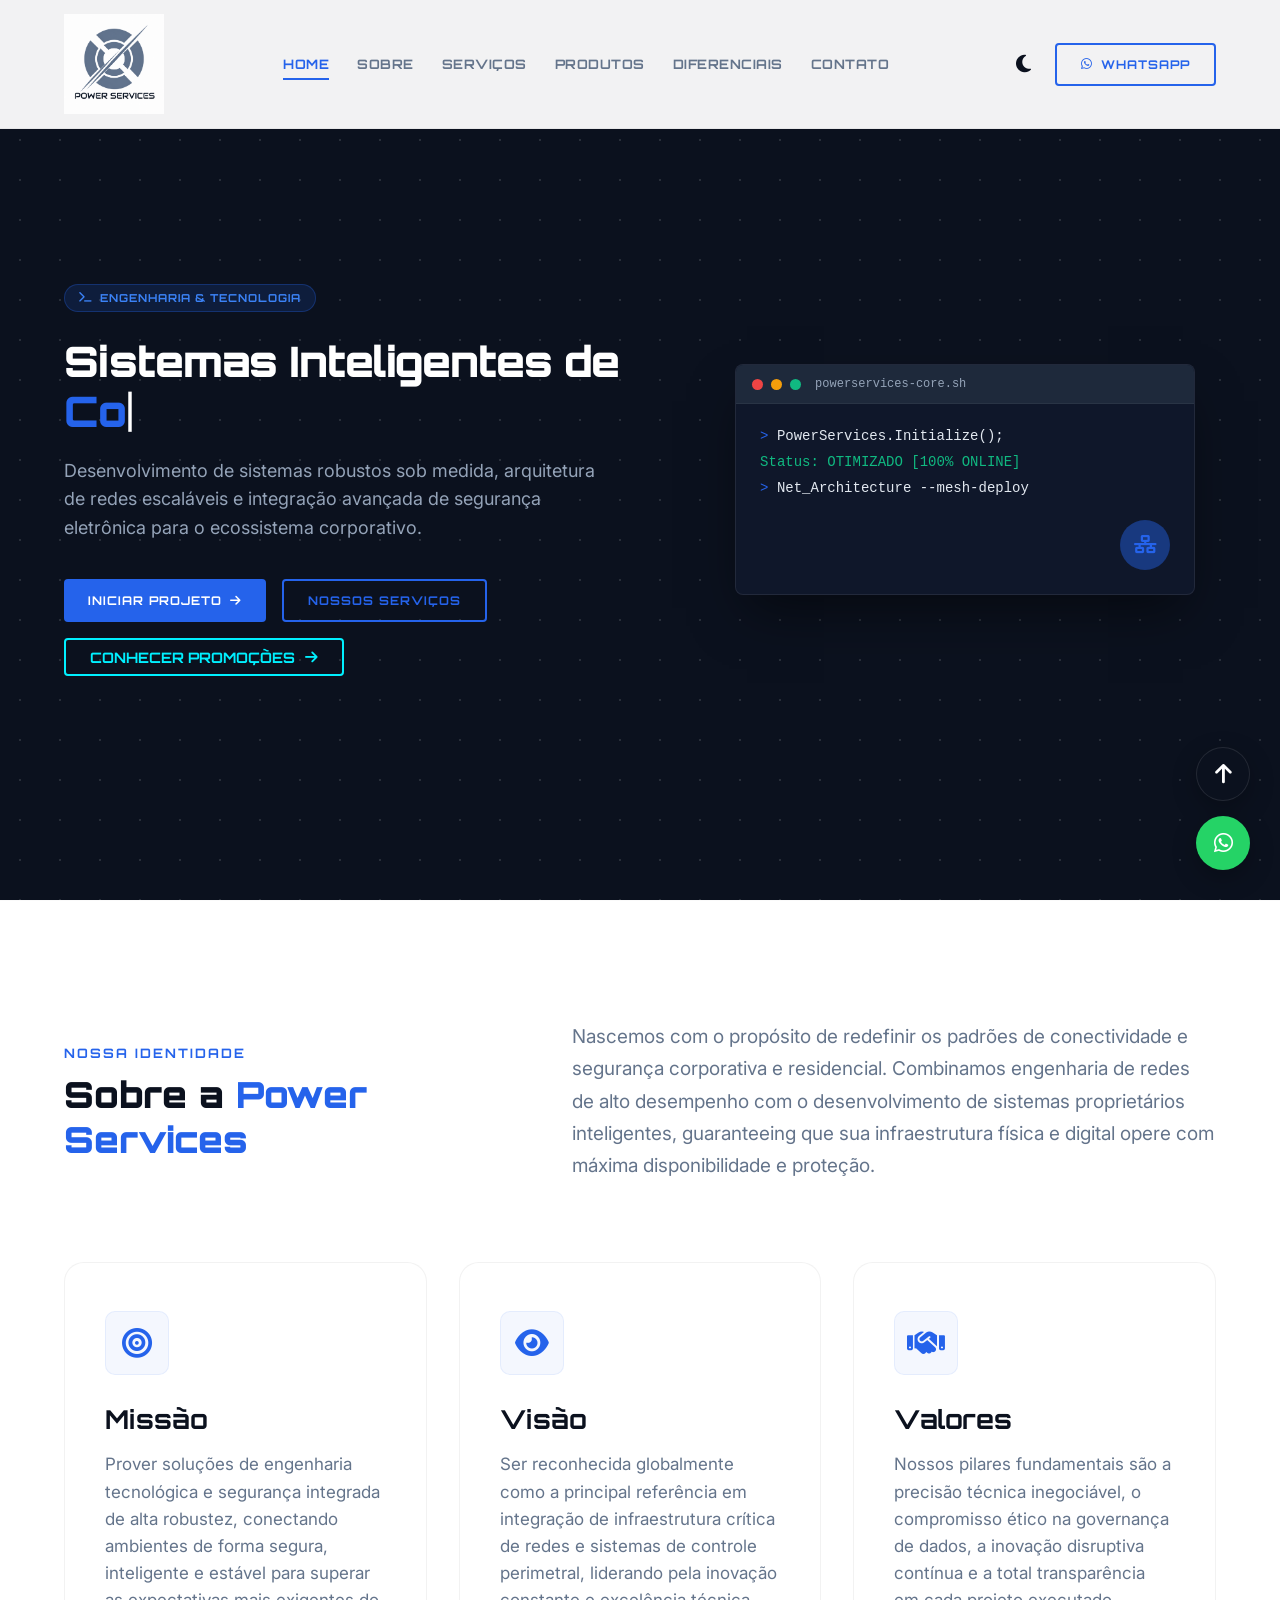
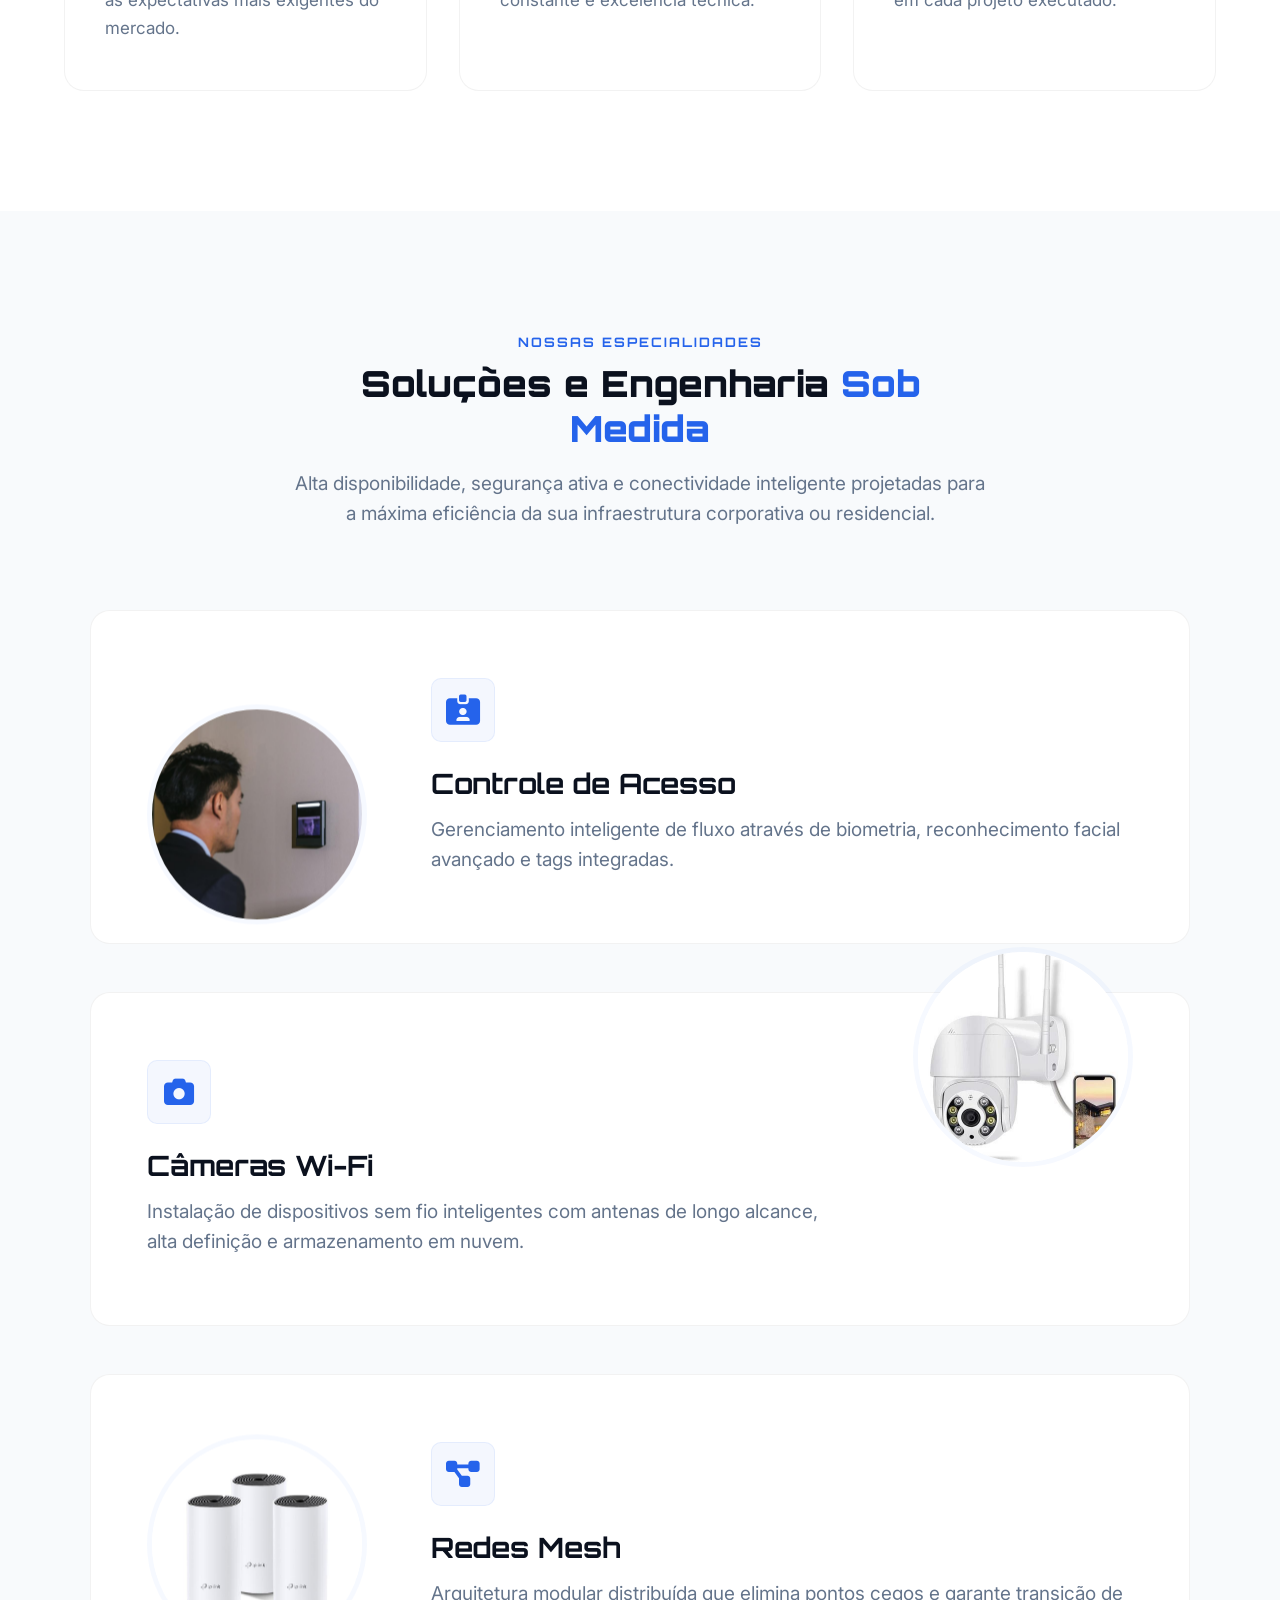
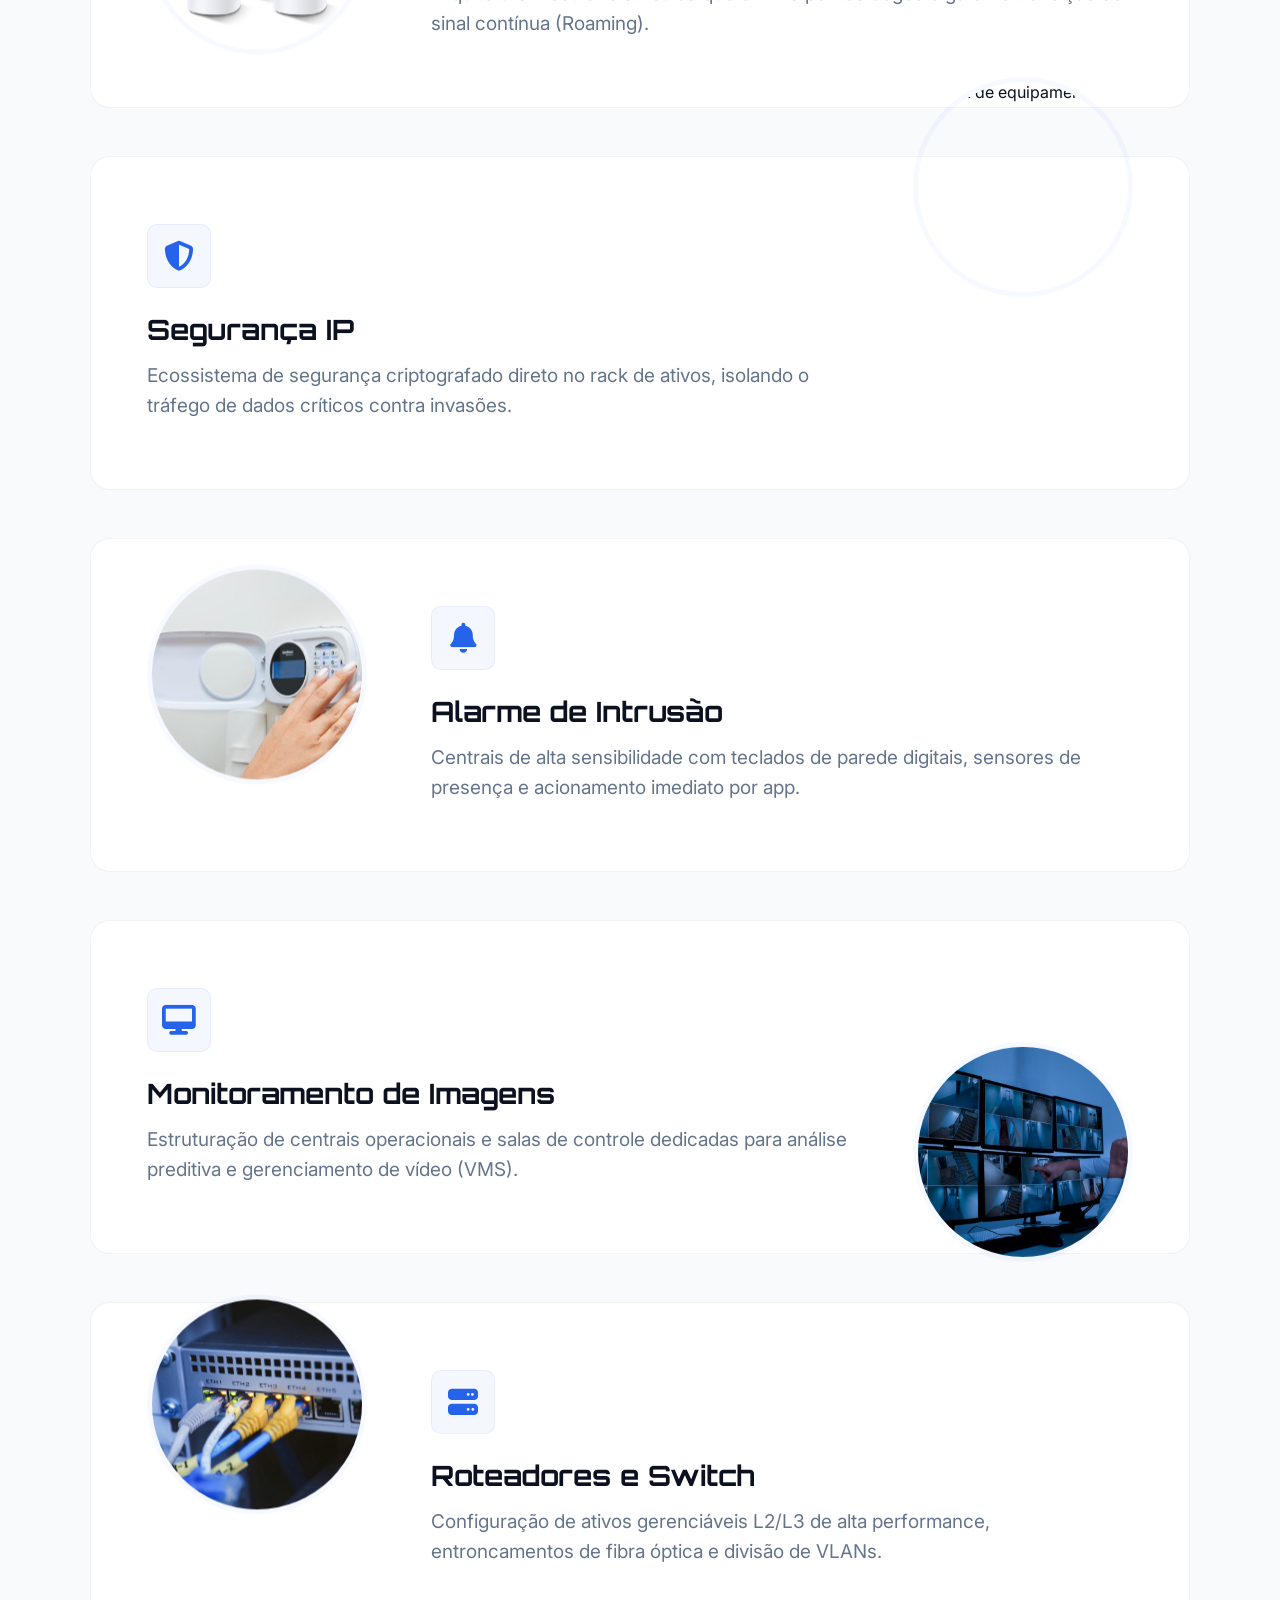
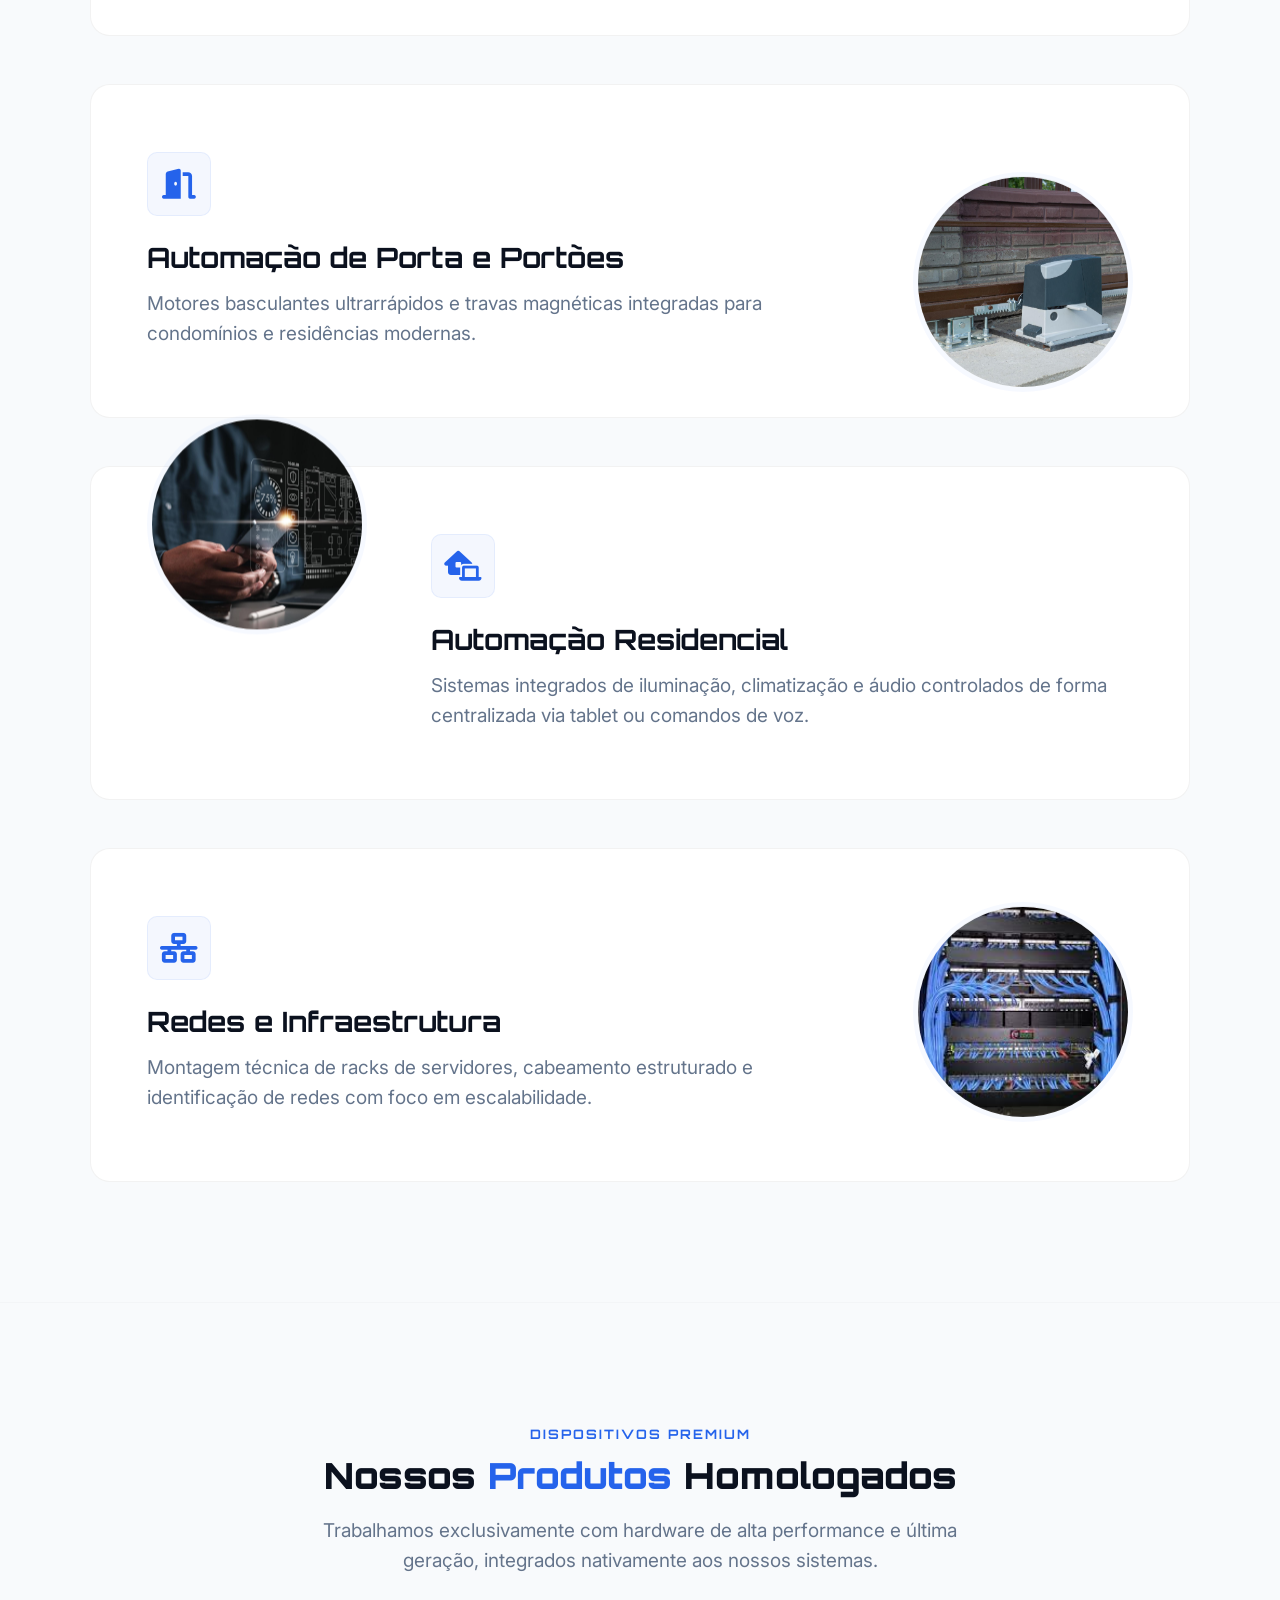
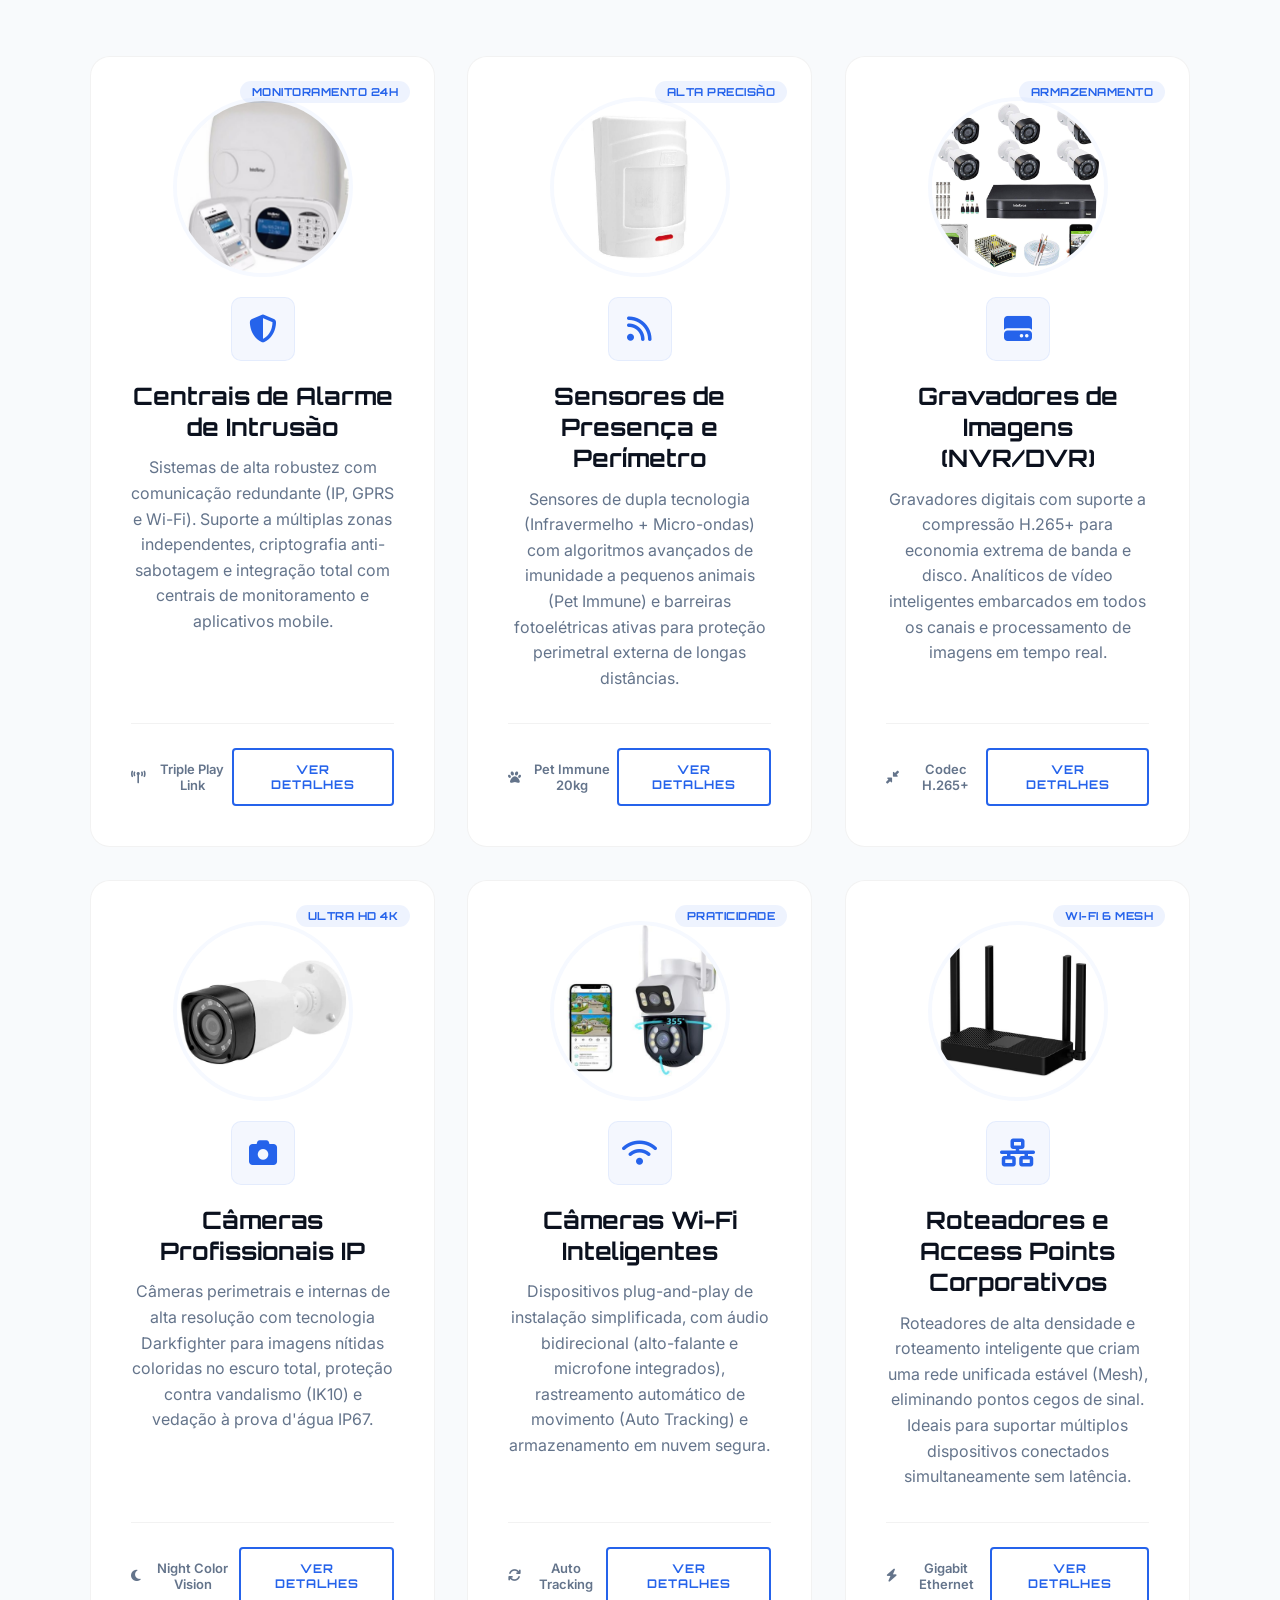
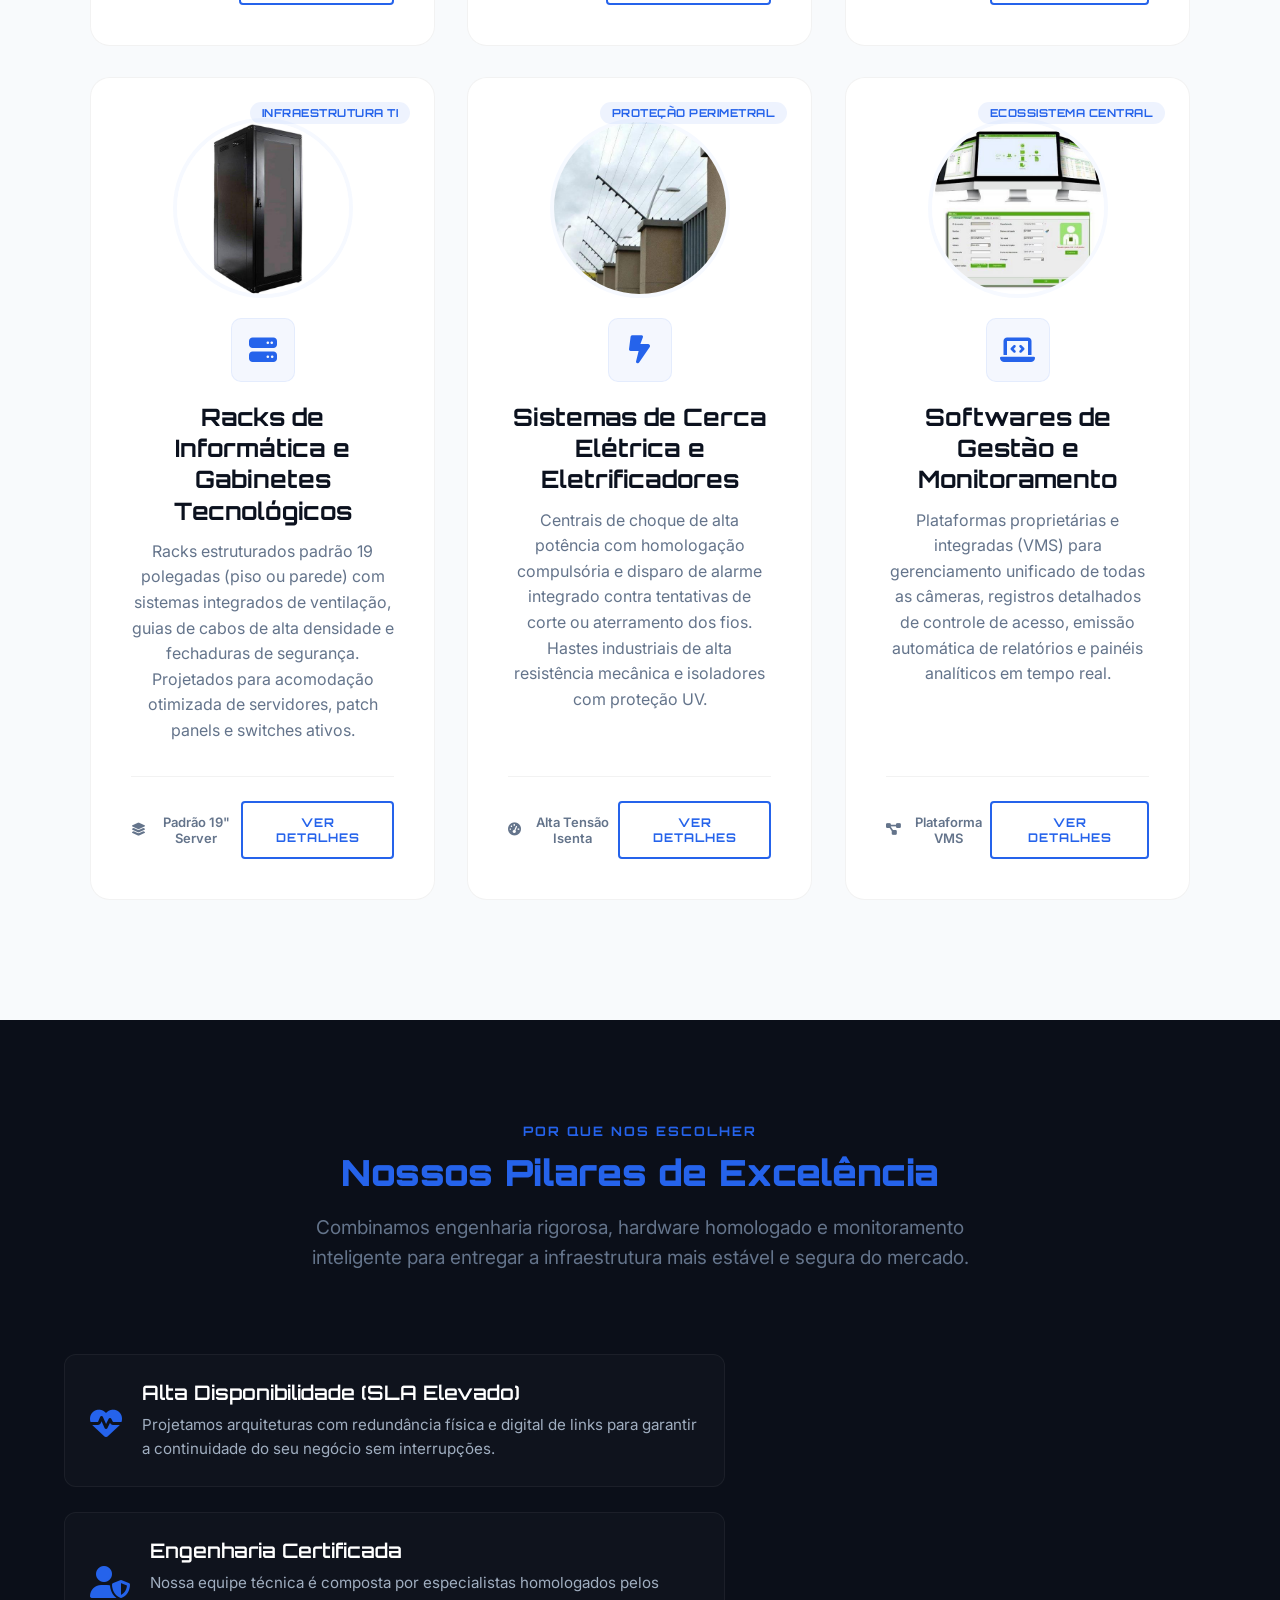
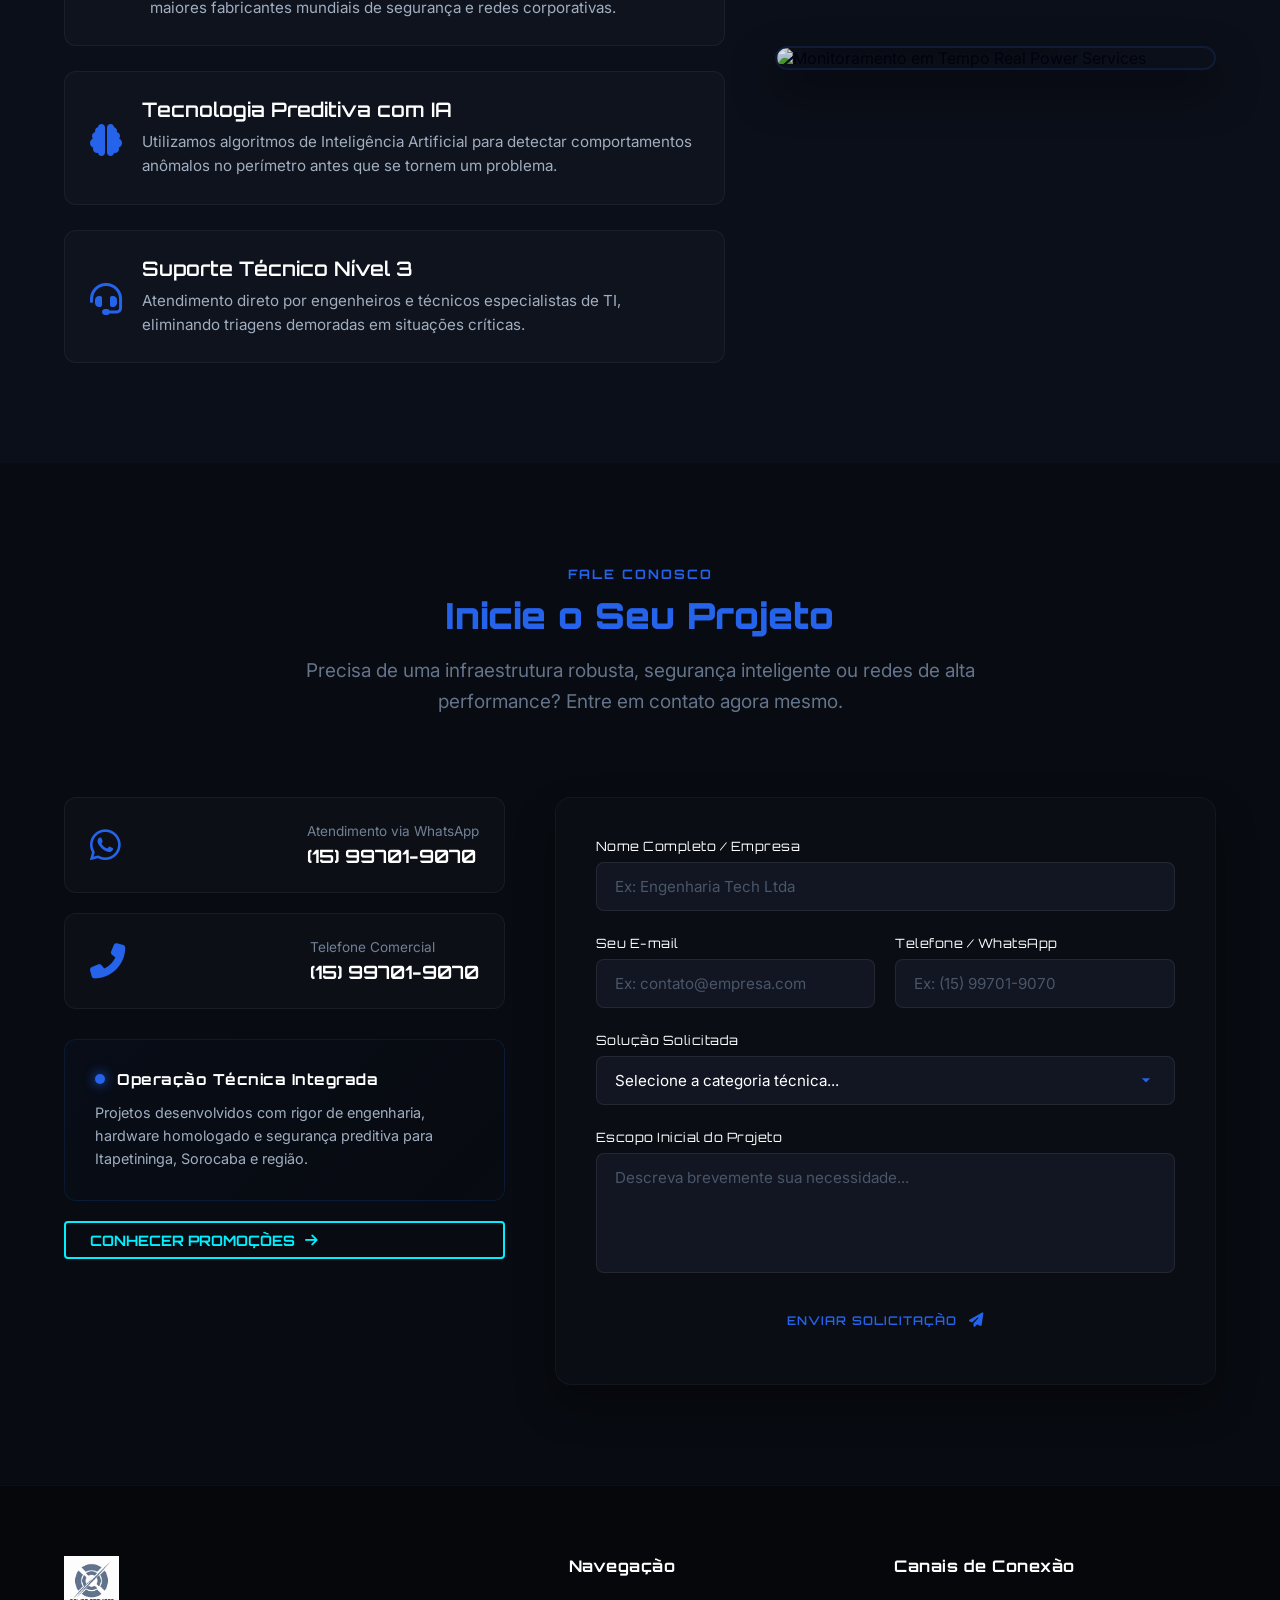
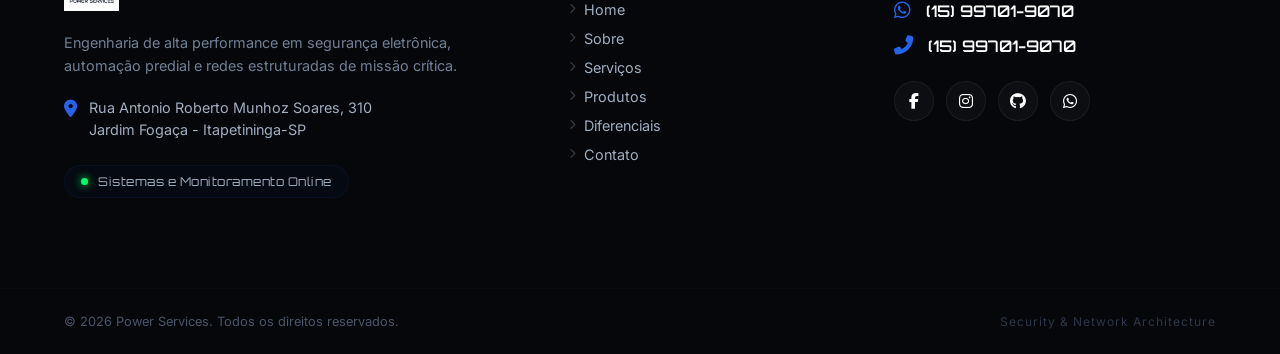
==== index.html @ 28d4cde3 "Atualização o index" ====
<!DOCTYPE html>
<html lang="pt-br">
<head>
  <meta charset="UTF-8">
  <meta http-equiv="X-UA-Compatible" content="IE=edge">
  <meta name="viewport" content="width=device-width, initial-scale=1.0">
  
   <title>Power Services</title>
   <meta name="description" content="Power Services - Especialista em Segurança Eletrônica, CFTV, Alarmes, Controle de Acesso, Redes Corporativas, Infraestrutura de TI e Automação Residencial e Empresarial.">
   <meta name="keywords" content="Segurança Eletrônica, CFTV, Alarmes, Controle de Acesso, Redes, Cabeamento Estruturado, Fibra Óptica, Automação de Portões, Automação Residencial, Infraestrutura de TI, Itapetininga, Sorocaba">
   <meta name="robots" content="index, follow">
   <link rel="canonical" href="https://seu-usuario.github.io/power-services/">

   <link rel="icon" type="image/png" href="img/PowerServices.png">

   <meta property="og:type" content="website">
   <meta property="og:url" content="https://seu-usuario.github.io/power-services/">
   <meta property="og:title" content="Power Services | Soluções Inteligentes em Segurança, Redes e Automação">
   <meta property="og:description" content="Protegemos pessoas, empresas e patrimônios através de tecnologia avançada, monitoramento inteligente e infraestrutura de alta performance.">
   <meta property="og:image" content="https://images.unsplash.com/photo-1557597774-9d273605dfa9?q=80&w=1200&auto=format&fit=crop">

   <link rel="preconnect" href="https://fonts.googleapis.com">
   <link rel="preconnect" href="https://fonts.gstatic.com" crossorigin>
   <link href="https://fonts.googleapis.com/css2?family=Inter:wght@300;400;500;600;700&family=Orbitron:wght@500;700;900&display=swap" rel="stylesheet">
   
   <link rel="stylesheet" href="https://cdnjs.cloudflare.com/ajax/libs/font-awesome/6.4.0/css/all.min.css">

   <link rel="stylesheet" href="css/style.css">

   <script type="application/ld+json">
   {
     "@context": "https://schema.org",
     "@type": "LocalBusiness",
     "name": "Power Services",
     "image": "https://images.unsplash.com/photo-1557597774-9d273605dfa9",
     "description": "Especialista em Segurança Eletrônica, Redes Corporativas e Automação Inteligente.",
     "address": {
       "@type": "PostalAddress",
       "addressLocality": "Itapetininga",
       "addressRegion": "SP",
       "addressCountry": "BR"
     },
     "url": "https://seu-usuario.github.io/power-services/",
     "telephone": "+5515997019070",
     "priceRange": "$$"
   }
   </script>
</head>
<body>

    <header class="navbar">
        <div class="container nav-container">
            
            <a href="#home" class="logo-wrapper" aria-label="Power Services Home">
                <img src="img/PowerServices.png" alt="Power Services Logo" class="logo-img">
            </a>
            
            <nav class="nav-menu" id="navMenu">
                <a href="#home" class="nav-link active">Home</a>
                <a href="#sobre" class="nav-link">Sobre</a>
                <a href="#servicos" class="nav-link">Serviços</a>
                <a href="#produtos" class="nav-link">Produtos</a>
                <a href="#diferenciais" class="nav-link">Diferenciais</a>
                <a href="#contato" class="nav-link">Contato</a>
    
                <a href="https://wa.me/5515997019070" target="_blank" rel="noopener" class="btn btn-brand btn-nav-mobile">
                    <i class="fab fa-whatsapp"></i> Falar com Especialista
                </a>
            </nav>
            
            <div class="nav-actions">
              <button id="themeToggle" class="btn-theme-toggle" aria-label="Alternar tema">
                  <i class="fas fa-moon"></i>
              </button>
          
              <a href="https://wa.me/5515997019070" target="_blank" rel="noopener" class="btn btn-brand btn-nav">
                  <i class="fab fa-whatsapp"></i> WhatsApp
              </a>
              
              <button class="menu-toggle" id="menuToggle" aria-label="Abrir menu" aria-expanded="false">
                  <div class="hamburger-bar"></div>
                  <div class="hamburger-bar"></div>
                  <div class="hamburger-bar"></div>
              </button>
          </div>
        </div>
    </header>

    <main id="home" class="hero-section">
      <div class="space-stars"></div>
      <div class="space-stars-delayed"></div>
      
      <div class="container hero-container">
          <div class="hero-content">
              <div class="hero-badge">
                  <i class="fas fa-terminal"></i> Engenharia & Tecnologia
              </div>
              <h1 class="hero-title">
                  Sistemas Inteligentes de <br>
                  <span id="typewriter-text" class="text-blue-tech"></span><span class="cursor">|</span>
              </h1>
              <p class="hero-description">
                  Desenvolvimento de sistemas robustos sob medida, arquitetura de redes escaláveis e integração avançada de segurança eletrônica para o ecossistema corporativo.
              </p>
              <div class="hero-actions">
                  <a href="#contato" class="btn btn-primary-tech">
                      Iniciar Projeto <i class="fas fa-arrow-right icon-arrow"></i>
                  </a>
                  <a href="#servicos" class="btn btn-brand">
                      Nossos Serviços
                  </a>

                    <a href="landpage.html" target="_blank"class="btn-promo-hero">Conhecer Promoções <i class="fas fa-arrow-right"></i>
                    </a>





              </div>
          </div>
          
          <div class="hero-visual">
              <div class="tech-card-showcase">
                  <div class="terminal-header">
                      <span class="dot red"></span>
                      <span class="dot yellow"></span>
                      <span class="dot green"></span>
                      <span class="terminal-title">powerservices-core.sh</span>
                  </div>
                  <div class="terminal-body">
                      <p class="code-line"><span class="code-accent">></span> PowerServices.Initialize();</p>
                      <p class="code-line text-success">Status: OTIMIZADO [100% ONLINE]</p>
                      <p class="code-line"><span class="code-accent">></span> Net_Architecture --mesh-deploy</p>
                      <div class="pulse-radar">
                          <div class="radar-circle"></div>
                          <div class="radar-circle delayed"></div>
                          <i class="fas fa-network-wired radar-icon"></i>
                      </div>
                  </div>
              </div>
          </div>
      </div>
    </main>

    <section id="sobre" class="about-section">
        <div class="container">
            
            <div class="about-intro-grid">
                <div class="about-title-block">
                    <span class="section-subtitle">Nossa Identidade</span>
                    <h2 class="section-title">Sobre a <span class="text-blue-tech">Power Services</span></h2>
                </div>
                <div class="about-text-block">
                    <p class="about-paragraph">
                        Nascemos com o propósito de redefinir os padrões de conectividade e segurança corporativa e residencial. Combinamos engenharia de redes de alto desempenho com o desenvolvimento de sistemas proprietários inteligentes, guaranteeing que sua infraestrutura física e digital opere com máxima disponibilidade e proteção.
                    </p>
                </div>
            </div>

            <div class="mvv-grid">
                <div class="mvv-card service-card-tech">
                    <div class="mvv-icon-box">
                        <i class="fas fa-bullseye"></i>
                    </div>
                    <h3 class="mvv-title">Missão</h3>
                    <p class="mvv-text">
                        Prover soluções de engenharia tecnológica e segurança integrada de alta robustez, conectando ambientes de forma segura, inteligente e estável para superar as expectativas mais exigentes do mercado.
                    </p>
                </div>

                <div class="mvv-card service-card-tech">
                    <div class="mvv-icon-box">
                        <i class="fas fa-eye"></i>
                    </div>
                    <h3 class="mvv-title">Visão</h3>
                    <p class="mvv-text">
                        Ser reconhecida globalmente como a principal referência em integração de infraestrutura crítica de redes e sistemas de controle perimetral, liderando pela inovação constante e excelência técnica.
                    </p>
                </div>

                <div class="mvv-card service-card-tech">
                    <div class="mvv-icon-box">
                        <i class="fas fa-handshake"></i>
                    </div>
                    <h3 class="mvv-title">Valores</h3>
                    <p class="mvv-text">
                        Nossos pilares fundamentais são a precisão técnica inegociável, o compromisso ético na governança de dados, a inovação disruptiva contínua e a total transparência em cada projeto executado.
                    </p>
                </div>
            </div>

        </div>
    </section>

    <section id="servicos" class="services-section">
      <div class="container">
          
          <div class="section-header-center">
              <span class="section-subtitle">Nossas Especialidades</span>
              <h2 class="section-title">Soluções e Engenharia <span class="text-blue-tech">Sob Medida</span></h2>
              <p class="section-description-center">
                  Alta disponibilidade, segurança ativa e conectividade inteligente projetadas para a máxima eficiência da sua infraestrutura corporativa ou residencial.
              </p>
          </div>

          <div class="services-grid-tech">
              
              <div class="service-card-tech">
                  <img src="img/Controle de Acesso.jpg" alt="Controle de Acesso com Leitor Facial" class="service-img-tech">
                  <div class="service-card-content-tech">
                      <div class="service-icon-box-tech">
                          <i class="fas fa-id-card-alt"></i>
                      </div>
                      <h3 class="service-card-title-tech">Controle de Acesso</h3>
                      <p class="service-card-text-tech">Gerenciamento inteligente de fluxo através de biometria, reconhecimento facial avançado e tags integradas.</p>
                  </div>
              </div>

              <div class="service-card-tech">
                  <img src="img/Câmeras Wi-Fi.jpg" alt="Câmeras Wi-Fi com antena" class="service-img-tech">
                  <div class="service-card-content-tech">
                      <div class="service-icon-box-tech">
                          <i class="fas fa-camera"></i>
                      </div>
                      <h3 class="service-card-title-tech">Câmeras Wi-Fi</h3>
                      <p class="service-card-text-tech">Instalação de dispositivos sem fio inteligentes com antenas de longo alcance, alta definição e armazenamento em nuvem.</p>
                  </div>
              </div>

              <div class="service-card-tech">
                  <img src="img/Redes Mesh.jpg" alt="Roteador Mesh" class="service-img-tech">
                  <div class="service-card-content-tech">
                      <div class="service-icon-box-tech">
                          <i class="fas fa-project-diagram"></i>
                      </div>
                      <h3 class="service-card-title-tech">Redes Mesh</h3>
                      <p class="service-card-text-tech">Arquitetura modular distribuída que elimina pontos cegos e garante transição de sinal contínua (Roaming).</p>
                  </div>
              </div>

              <div class="service-card-tech">
                  <img src="img/Segurança Ip.jpg" alt="Rack de equipamentos IP" class="service-img-tech">
                  <div class="service-card-content-tech">
                      <div class="service-icon-box-tech">
                          <i class="fas fa-shield-halved"></i>
                      </div>
                      <h3 class="service-card-title-tech">Segurança IP</h3>
                      <p class="service-card-text-tech">Ecossistema de segurança criptografado direto no rack de ativos, isolando o tráfego de dados críticos contra invasões.</p>
                  </div>
              </div>

              <div class="service-card-tech">
                  <img src="img/Alarme de Intrusão (Painel e Teclado).jpg" alt="Painel de Alarme e Teclado na Parede" class="service-img-tech">
                  <div class="service-card-content-tech">
                      <div class="service-icon-box-tech">
                          <i class="fas fa-bell"></i>
                      </div>
                      <h3 class="service-card-title-tech">Alarme de Intrusão</h3>
                      <p class="service-card-text-tech">Centrais de alta sensibilidade com teclados de parede digitais, sensores de presença e acionamento imediato por app.</p>
                  </div>
              </div>

              <div class="service-card-tech">
                  <img src="img/Monitoramento de Imagens.jpg" alt="Sala de Controle e Telas de CCTV" class="service-img-tech">
                  <div class="service-card-content-tech">
                      <div class="service-icon-box-tech">
                          <i class="fas fa-desktop"></i>
                      </div>
                      <h3 class="service-card-title-tech">Monitoramento de Imagens</h3>
                      <p class="service-card-text-tech">Estruturação de centrais operacionais e salas de controle dedicadas para análise preditiva e gerenciamento de vídeo (VMS).</p>
                  </div>
              </div>

              <div class="service-card-tech">
                  <img src="img/Roteadores e Switches.jpg" alt="Switches Profissionais e Fibra" class="service-img-tech">
                  <div class="service-card-content-tech">
                      <div class="service-icon-box-tech">
                          <i class="fas fa-server"></i>
                      </div>
                      <h3 class="service-card-title-tech">Roteadores e Switch</h3>
                      <p class="service-card-text-tech">Configuração de ativos gerenciáveis L2/L3 de alta performance, entroncamentos de fibra óptica e divisão de VLANs.</p>
                  </div>
              </div>

              <div class="service-card-tech">
                  <img src="img/Automação de Portas.jpg" alt="Motor e portão basculante" class="service-img-tech">
                  <div class="service-card-content-tech">
                      <div class="service-icon-box-tech">
                          <i class="fas fa-door-open"></i>
                      </div>
                      <h3 class="service-card-title-tech">Automação de Porta e Portões</h3>
                      <p class="service-card-text-tech">Motores basculantes ultrarrápidos e travas magnéticas integradas para condomínios e residências modernas.</p>
                  </div>
              </div>

              <div class="service-card-tech">
                  <img src="img/Automação Residencial.jpg" alt="Tablet Controlando a Casa Inteligente" class="service-img-tech">
                  <div class="service-card-content-tech">
                      <div class="service-icon-box-tech">
                          <i class="fas fa-house-laptop"></i>
                      </div>
                      <h3 class="service-card-title-tech">Automação Residencial</h3>
                      <p class="service-card-text-tech">Sistemas integrados de iluminação, climatização e áudio controlados de forma centralizada via tablet ou comandos de voz.</p>
                  </div>
              </div>

              <div class="service-card-tech">
                  <img src="img/images (3).jpg" alt="Rack de Servidores e Cabeamento" class="service-img-tech">
                  <div class="service-card-content-tech">
                      <div class="service-icon-box-tech">
                          <i class="fas fa-network-wired"></i>
                      </div>
                      <h3 class="service-card-title-tech">Redes e Infraestrutura</h3>
                      <p class="service-card-text-tech">Montagem técnica de racks de servidores, cabeamento estruturado e identificação de redes com foco em escalabilidade.</p>
                  </div>
              </div>

          </div>
      </div>
    </section>

    <section id="produtos" class="products-section">
      <div class="container">
          
          <div class="section-header-center">
              <span class="section-subtitle">Dispositivos Premium</span>
              <h2 class="section-title">Nossos <span class="text-blue-tech">Produtos</span> Homologados</h2>
              <p class="section-description-center">
                  Trabalhamos exclusivamente com hardware de alta performance e última geração, integrados nativamente aos nossos sistemas.
              </p>
          </div>

          <div class="products-grid">
                
                <div class="product-card split-left">
                    <div class="product-badge">Monitoramento 24h</div>
                    <img src="img/alarme.jpg" alt="Centrais de Alarme" class="product-img-round">
                    <div class="product-icon-wrapper">
                        <i class="fas fa-shield-alt"></i>
                    </div>
                    <h3 class="product-title">Centrais de Alarme de Intrusão</h3>
                    <p class="product-description">
                        Sistemas de alta robustez com comunicação redundante (IP, GPRS e Wi-Fi). Suporte a múltiplas zonas independentes, criptografia anti-sabotagem e integração total com centrais de monitoramento e aplicativos mobile.
                    </p>
                    <div class="product-footer">
                        <span class="product-tech-specs"><i class="fas fa-broadcast-tower"></i> Triple Play Link</span>
                        <a href="#contato" class="btn btn-brand">Ver Detalhes</a>
                    </div>
                </div>

                <div class="product-card split-right">
                    <div class="product-badge">Alta Precisão</div>
                    <img src="img/sensor.jpg" alt="Sensores" class="product-img-round">
                    <div class="product-icon-wrapper">
                        <i class="fas fa-rss"></i>
                    </div>
                    <h3 class="product-title">Sensores de Presença e Perímetro</h3>
                    <p class="product-description">
                        Sensores de dupla tecnologia (Infravermelho + Micro-ondas) com algoritmos avançados de imunidade a pequenos animais (Pet Immune) e barreiras fotoelétricas ativas para proteção perimetral externa de longas distâncias.
                    </p>
                    <div class="product-footer">
                        <span class="product-tech-specs"><i class="fas fa-paw"></i> Pet Immune 20kg</span>
                        <a href="#contato" class="btn btn-brand">Ver Detalhes</a>
                    </div>
                </div>

                <div class="product-card split-left">
                    <div class="product-badge">Armazenamento</div>
                    <img src="img/gravador.jpg" alt="Gravadores de imagens" class="product-img-round">
                    <div class="product-icon-wrapper">
                        <i class="fas fa-hdd"></i>
                    </div>
                    <h3 class="product-title">Gravadores de Imagens (NVR/DVR)</h3>
                    <p class="product-description">
                        Gravadores digitais com suporte a compressão H.265+ para economia extrema de banda e disco. Analíticos de vídeo inteligentes embarcados em todos os canais e processamento de imagens em tempo real.
                    </p>
                    <div class="product-footer">
                        <span class="product-tech-specs"><i class="fas fa-compress-alt"></i> Codec H.265+</span>
                        <a href="#contato" class="btn btn-brand">Ver Detalhes</a>
                    </div>
                </div>

                <div class="product-card split-right">
                    <div class="product-badge">Ultra HD 4K</div>
                    <img src="img/camera.jpg" alt="Câmeras" class="product-img-round">
                    <div class="product-icon-wrapper">
                        <i class="fas fa-camera"></i>
                    </div>
                    <h3 class="product-title">Câmeras Profissionais IP</h3>
                    <p class="product-description">
                        Câmeras perimetrais e internas de alta resolução com tecnologia Darkfighter para imagens nítidas coloridas no escuro total, proteção contra vandalismo (IK10) e vedação à prova d'água IP67.
                    </p>
                    <div class="product-footer">
                        <span class="product-tech-specs"><i class="fas fa-moon"></i> Night Color Vision</span>
                        <a href="#contato" class="btn btn-brand">Ver Detalhes</a>
                    </div>
                </div>

                <div class="product-card split-left">
                    <div class="product-badge">Praticidade</div>
                    <img src="img/camerawifi.jpg" alt="Câmeras wi-fi" class="product-img-round">
                    <div class="product-icon-wrapper">
                        <i class="fas fa-wifi"></i>
                    </div>
                    <h3 class="product-title">Câmeras Wi-Fi Inteligentes</h3>
                    <p class="product-description">
                        Dispositivos plug-and-play de instalação simplificada, com áudio bidirecional (alto-falante e microfone integrados), rastreamento automático de movimento (Auto Tracking) e armazenamento em nuvem segura.
                    </p>
                    <div class="product-footer">
                        <span class="product-tech-specs"><i class="fas fa-sync"></i> Auto Tracking</span>
                        <a href="#contato" class="btn btn-brand">Ver Detalhes</a>
                    </div>
                </div>

                <div class="product-card split-right">
                    <div class="product-badge">Wi-Fi 6 Mesh</div>
                    <img src="img/roteador.jpg" alt="Roteadores" class="product-img-round">
                    <div class="product-icon-wrapper">
                        <i class="fas fa-network-wired"></i>
                    </div>
                    <h3 class="product-title">Roteadores e Access Points Corporativos</h3>
                    <p class="product-description">
                        Roteadores de alta densidade e roteamento inteligente que criam uma rede unificada estável (Mesh), eliminando pontos cegos de sinal. Ideais para suportar múltiplos dispositivos conectados simultaneamente sem latência.
                    </p>
                    <div class="product-footer">
                        <span class="product-tech-specs"><i class="fas fa-bolt"></i> Gigabit Ethernet</span>
                        <a href="#contato" class="btn btn-brand">Ver Detalhes</a>
                    </div>
                </div>

                <div class="product-card split-right">
                  <div class="product-badge">Infraestrutura TI</div>
                  <img src="img/rack.jpg" alt="Racks de Informática e TI" class="product-img-round">
                  <div class="product-icon-wrapper">
                      <i class="fas fa-server"></i>
                  </div>
                  <h3 class="product-title">Racks de Informática e Gabinetes Tecnológicos</h3>
                  <p class="product-description">
                      Racks estruturados padrão 19 polegadas (piso ou parede) com sistemas integrados de ventilação, guias de cabos de alta densidade e fechaduras de segurança. Projetados para acomodação otimizada de servidores, patch panels e switches ativos.
                  </p>
                  <div class="product-footer">
                      <span class="product-tech-specs"><i class="fas fa-layer-group"></i> Padrão 19" Server</span>
                      <a href="#contato" class="btn btn-brand">Ver Detalhes</a>
                  </div>
              </div>
              
              <div class="product-card split-left">
                  <div class="product-badge">Proteção Perimetral</div>
                  <img src="img/cerca.jpg" alt="Sistemas de Cercas Elétricas" class="product-img-round">
                  <div class="product-icon-wrapper">
                      <i class="fas fa-bolt-lightning"></i>
                  </div>
                  <h3 class="product-title">Sistemas de Cerca Elétrica e Eletrificadores</h3>
                  <p class="product-description">
                      Centrais de choque de alta potência com homologação compulsória e disparo de alarme integrado contra tentativas de corte ou aterramento dos fios. Hastes industriais de alta resistência mecânica e isoladores com proteção UV.
                  </p>
                  <div class="product-footer">
                      <span class="product-tech-specs"><i class="fas fa-gauge-high"></i> Alta Tensão Isenta</span>
                      <a href="#contato" class="btn btn-brand">Ver Detalhes</a>
                  </div>
          
              </div>
                <div class="product-card split-left">
                    <div class="product-badge">Ecossistema Central</div>
                    <img src="img/software.jpg" alt="Softwares" class="product-img-round">
                    <div class="product-icon-wrapper">
                        <i class="fas fa-laptop-code"></i>
                    </div>
                    <h3 class="product-title">Softwares de Gestão e Monitoramento</h3>
                    <p class="product-description">
                        Plataformas proprietárias e integradas (VMS) para gerenciamento unificado de todas as câmeras, registros detalhados de controle de acesso, emissão automática de relatórios e painéis analíticos em tempo real.
                    </p>
                    <div class="product-footer">
                        <span class="product-tech-specs"><i class="fas fa-project-diagram"></i> Plataforma VMS</span>
                        <a href="#contato" class="btn btn-brand">Ver Detalhes</a>
                    </div>
                </div>
          </div>
      </div>
    </section>

    <section id="diferenciais" class="diferenciais-section">
        <div class="container">
            
            <div class="section-header-center">
                <span class="section-subtitle">Por Que Nos Escolher</span>
                <h2 class="section-title"><span class="text-blue-tech">Nossos Pilares de <span class="text-blue-tech">Excelência</span></h2>
                <p class="section-description-center">
                    Combinamos engenharia rigorosa, hardware homologado e monitoramento inteligente para entregar a infraestrutura mais estável e segura do mercado.
                </p>
            </div>

            <div class="diferenciais-grid">
                
                <div class="diferenciais-content-box">
                    <div class="diferencial-item service-card-tech">
                        <div class="diferencial-icon"><i class="fas fa-heartbeat"></i></div>
                        <div class="diferencial-text">
                            <h3>Alta Disponibilidade (SLA Elevado)</h3>
                            <p>Projetamos arquiteturas com redundância física e digital de links para garantir a continuidade do seu negócio sem interrupções.</p>
                        </div>
                    </div>

                    <div class="diferencial-item service-card-tech">
                        <div class="diferencial-icon"><i class="fas fa-user-shield"></i></div>
                        <div class="diferencial-text">
                            <h3>Engenharia Certificada</h3>
                            <p>Nossa equipe técnica é composta por especialistas homologados pelos maiores fabricantes mundiais de segurança e redes corporativas.</p>
                        </div>
                    </div>

                    <div class="diferencial-item service-card-tech">
                        <div class="diferencial-icon"><i class="fas fa-brain"></i></div>
                        <div class="diferencial-text">
                            <h3>Tecnologia Preditiva com IA</h3>
                            <p>Utilizamos algoritmos de Inteligência Artificial para detectar comportamentos anômalos no perímetro antes que se tornem um problema.</p>
                        </div>
                    </div>

                    <div class="diferencial-item service-card-tech">
                        <div class="diferencial-icon"><i class="fas fa-headset"></i></div>
                        <div class="diferencial-text">
                            <h3>Suporte Técnico Nível 3</h3>
                            <p>Atendimento direto por engenheiros e técnicos especialistas de TI, eliminando triagens demoradas em situações críticas.</p>
                        </div>
                    </div>
                </div>

                <div class="diferenciais-visual-box">
                    <div class="diferenciais-img-wrapper">
                        <img src="https://images.unsplash.com/photo-1563986768609-322da13575f3?q=80&w=800&auto=format&fit=crop" alt="Monitoramento em Tempo Real Power Services" class="diferenciais-hero-img">
                        <div class="tech-floating-badge">
                            <div class="badge-pulse-dot"></div>
                            <span><i class="fas fa-network-wired"></i> Core Security Active</span>
                        </div>
                    </div>
                </div>

            </div>
        </div>
    </section>

    <section id="contato" class="contact-section">
        <div class="container">
            
            <div class="section-header-center">
                <span class="section-subtitle">Fale Conosco</span>
                <h2 class="section-title"><span class="text-blue-tech">Inicie o Seu</span><span class="text-blue-tech"> Projeto</h2>
                <p class="section-description-center">
                    Precisa de uma infraestrutura robusta, segurança inteligente ou redes de alta performance? Entre em contato agora mesmo.
                </p>
            </div>

            <div class="contact-grid">
                
                <div class="contact-info-box">
                    <div class="contact-info-card service-card-tech">
                        <div class="info-icon text-blue-tech"><i class="fab fa-whatsapp"></i></div>
                        <div class="info-text">
                            <span>Atendimento via WhatsApp</span>
                            <a href="https://wa.me/5515997019070?text=Ol%C3%A1%21+Gostaria+de+um+or%C3%A7amento+de+infraestrutura." target="_blank" rel="noopener" class="info-link">
                                (15) 99701-9070
                            </a>

                        </div>
                    </div>

                    <div class="contact-info-card service-card-tech">
                        <div class="info-icon text-blue-tech"><i class="fas fa-phone-alt"></i></div>
                        <div class="info-text">
                            <span>Telefone Comercial</span>
                            <a href="tel:15997019070" class="info-link">(15) 99701-9070</a>
                        </div>
                    </div>

                    <div class="contact-status-card">
                        <div class="status-header">
                            <span class="status-pulse"></span>
                            <h4>Operação Técnica Integrada</h4>
                        </div>
                        <p>Projetos desenvolvidos com rigor de engenharia, hardware homologado e segurança preditiva para Itapetininga, Sorocaba e região.</p>
                    </div>

                    
                    <a href="landing.html" class="btn-promo-hero">Conhecer Promoções <i class="fas fa-arrow-right"></i>
                    </a>




                </div>

                <div class="contact-form-box">
                    <form action="https://formsubmit.co/powerheliton@hotmail.com" method="POST" class="tech-form">
                        <input type="hidden" name="_captcha" value="false">
                        <input type="hidden" name="_subject" value="Novo Lead - Power Services">

                        <div class="form-group">
                            <label for="name" class="form-label">Nome Completo / Empresa</label>
                            <input type="text" id="name" name="name" class="form-input" placeholder="Ex: Engenharia Tech Ltda" required>
                        </div>

                        <div class="form-row-twin">
                            <div class="form-group">
                                <label for="email" class="form-label">Seu E-mail</label>
                                <input type="email" id="email" name="email" class="form-input" placeholder="Ex: contato@empresa.com" required>
                            </div>
                            <div class="form-group">
                                <label for="phone" class="form-label">Telefone / WhatsApp</label>
                                <input type="tel" id="phone" name="phone" class="form-input" placeholder="Ex: (15) 99701-9070" required>
                            </div>
                        </div>

                        <div class="form-group">
                            <label for="service" class="form-label">Solução Solicitada</label>
                            <select id="service" name="service_type" class="form-input form-select" required>
                                <option value="" disabled selected>Selecione a categoria técnica...</option>
                                <option value="Segurança e Controle de Acesso">Segurança e Controle de Acesso</option>
                                <option value="Redes Estruturadas">Redes Estruturadas e Switches</option>
                                <option value="Automação Inteligente">Automação Inteligente</option>
                            </select>
                        </div>

                        <div class="form-group">
                            <label for="message" class="form-label">Escopo Inicial do Projeto</label>
                            <textarea id="message" name="message" class="form-input form-textarea" placeholder="Descreva brevemente sua necessidade..." required></textarea>
                        </div>

                        <button type="submit" class="btn btn-brand form-submit-btn">
                            Enviar Solicitação <i class="fas fa-paper-plane icon-send"></i>
                        </button>
                    </form>
                </div>

            </div>
        </div>
    </section>

    <footer class="footer-tech">
        <div class="container footer-container">
            
            <div class="footer-brand-col">
                <a href="#home" class="footer-logo-wrapper">
                    <img src="img/PowerServices.png" alt="Power Services Logo" class="footer-logo-img">
                </a>
                <p class="footer-about-text">
                    Engenharia de alta performance em segurança eletrônica, automação predial e redes estruturadas de missão crítica.
                </p>
                
                <div class="footer-address-box">
                    <i class="fas fa-map-marker-alt text-blue-tech"></i>
                    <p class="footer-address-text">
                        Rua Antonio Roberto Munhoz Soares, 310<br>
                        Jardim Fogaça - Itapetininga-SP
                    </p>
                </div>
                
                <div class="footer-status-indicator">
                    <span class="status-dot-green"></span>
                    <span>Sistemas e Monitoramento Online</span>
                </div>
            </div>

            <div class="footer-links-col">
                <h4 class="footer-title">Navegação</h4>
                <ul class="footer-menu">
                    <li><a href="#home"><i class="fas fa-chevron-right"></i> Home</a></li>
                    <li><a href="#sobre"><i class="fas fa-chevron-right"></i> Sobre</a></li>
                    <li><a href="#servicos"><i class="fas fa-chevron-right"></i> Serviços</a></li>
                    <li><a href="#produtos"><i class="fas fa-chevron-right"></i> Produtos</a></li>
                    <li><a href="#diferenciais"><i class="fas fa-chevron-right"></i> Diferenciais</a></li>
                    <li><a href="#contato"><i class="fas fa-chevron-right"></i> Contato</a></li>
                </ul>
            </div>

            <div class="footer-contact-col">
                <h4 class="footer-title">Canais de Conexão</h4>
                <div class="footer-contact-item">
                    <i class="fab fa-whatsapp text-blue-tech"></i>
                    <a href="https://wa.me/5515997019070" target="_blank" rel="noopener">(15) 99701-9070</a>
                </div>
                <div class="footer-contact-item">
                    <i class="fas fa-phone-alt text-blue-tech"></i>
                    <a href="tel:15997019070">(15) 99701-9070</a>
                </div>

                <div class="footer-social-wrapper">
                    <a href="https://facebook.com" target="_blank" rel="noopener" class="social-icon-btn" aria-label="Facebook Power Services"><i class="fab fa-facebook-f"></i></a>
                    <a href="https://instagram.com" target="_blank" rel="noopener" class="social-icon-btn" aria-label="Instagram Power Services"><i class="fab fa-instagram"></i></a>
                    <a href="https://github.com" target="_blank" rel="noopener" class="social-icon-btn" aria-label="GitHub Power Services"><i class="fab fa-github"></i></a>
                    <a href="https://wa.me/5515997019070" target="_blank" rel="noopener" class="social-icon-btn" aria-label="WhatsApp Power Services"><i class="fab fa-whatsapp"></i></a>
                </div>
            </div>

        </div>

        <div class="footer-bottom">
            <div class="container footer-bottom-flex">
                <p>&copy; 2026 Power Services. Todos os direitos reservados.</p>
                <p class="tech-signature">Security & Network Architecture</p>
            </div>
        </div>
    </footer>

    <div class="floating-actions-container">
        <button id="scrollTopBtn" class="btn-floating scroll-top-btn" aria-label="Voltar ao Topo">
            <i class="fas fa-arrow-up"></i>
        </button>

        <a href="https://wa.me/5515997019070?text=Ol%C3%A1%21+Gostaria+de+um+or%C3%A7amento+de+infraestrutura+com+a+Power+Services." 
           target="_blank" rel="noopener" class="btn-floating whatsapp-floating-btn" aria-label="Falar no WhatsApp">
            <i class="fab fa-whatsapp"></i>
            <span class="whatsapp-pulse-ring"></span>
        </a>
    </div>

    <script src="js/script.js"></script>
</body>
</html>
---- css/style.css ----
/* ==========================================================================
   1. VARIÁVEIS, CONFIGURAÇÕES GERAIS E RESETS
   ========================================================================== */
/* ==========================================================================
   1. VARIÁVEIS, CONFIGURAÇÕES GERAIS E RESETS
   ========================================================================== */
   :root {
    --bg-light: #F8FAFC;        /* Fundo geral da página (Cinza claro) */
    --bg-surface: #FFFFFF;      /* Fundo de elementos (Branco puro) */
    --tech-blue: #2563EB;       /* Azul Real vibrante para destaques e links */
    --text-dark: #0B111E;       /* Preto profundo para máxima legibilidade */
    --text-muted: #64748B;      /* Cinza para textos descritivos secundários */
    
    /* Fontes sincronizadas com o seu index.html */
    --font-tech: 'Orbitron', sans-serif;
    --font-body: 'Inter', sans-serif;
    --transition: all 0.3s cubic-bezier(0.25, 1, 0.5, 1);
}

/* ==========================================================================
   VARIÁVEIS PARA O MODO ESCURO (DARK MODE)
   ========================================================================== */
/* Quando o body tiver a classe .dark-mode, estas variáveis substituem as originais */
body.dark-mode {
    --bg-light: #0B111E;        /* Fundo geral passa a ser azul-escuro profundo */
    --bg-surface: #151F32;      /* Cards e superfícies passam a ser cinza-azulados */
    --text-dark: #F8FAFC;       /* Títulos e textos principais ficam brancos/claros */
    --text-muted: #94A3B8;      /* Textos secundários ficam num cinza mais visível */
}

/* Ajustes específicos para elementos estruturais no Modo Escuro */
body.dark-mode .navbar {
    background-color: rgba(11, 17, 30, 0.95);
    border-bottom: 1px solid rgba(255, 255, 255, 0.05);
}
body.dark-mode .navbar.scrolled {
    background-color: #0B111E;
}
body.dark-mode .hamburger-bar {
    background-color: #F8FAFC;
}

/* Estilização do Botão de Alternar Tema */
.btn-theme-toggle {
    background: none;
    border: none;
    color: var(--text-dark);
    font-size: 20px;
    cursor: pointer;
    padding: 8px;
    display: flex;
    align-items: center;
    justify-content: center;
    transition: var(--transition);
    border-radius: 50%;
}

.btn-theme-toggle:hover {
    color: var(--tech-blue);
    background-color: rgba(37, 99, 235, 0.08);
    transform: scale(1.1);
}




* {
    margin: 0;
    padding: 0;
    box-sizing: border-box;
}

html {
    scroll-behavior: smooth;
}

body {
    background-color: var(--bg-light);
    color: var(--text-dark);
    font-family: var(--font-body);
    overflow-x: hidden;
    -webkit-font-smoothing: antialiased;
}

.container {
    width: 100%;
    max-width: 1200px;
    margin: 0 auto;
    padding: 0 24px;
}

/* ==========================================================================
   2. COMPONENTES E BOTÕES GERAIS
   ========================================================================== */
.btn {
    display: inline-flex;
    align-items: center;
    justify-content: center;
    gap: 8px;
    padding: 12px 24px;
    font-family: var(--font-tech);
    font-size: 12px;
    font-weight: 700;
    text-transform: uppercase;
    letter-spacing: 1px;
    border-radius: 4px;
    border: none;
    cursor: pointer;
    transition: var(--transition);
    text-decoration: none;
}

.btn-brand {
    background-color: transparent;
    color: var(--tech-blue);
    border: 2px solid var(--tech-blue);
}

.btn-brand:hover {
    background-color: var(--tech-blue);
    color: var(--bg-surface);
    box-shadow: 0 4px 12px rgba(37, 99, 235, 0.2);
}

/* Elemento utilitário para colorir títulos */
.text-blue-tech {
    color: var(--tech-blue);
}

/* ==========================================================================
   3. CABEÇALHO (HEADER / NAVBAR)
   ========================================================================== */
.navbar {
    position: fixed;
    top: 0;
    left: 0;
    width: 100%;
    z-index: 1000;
    padding: 14px 0;
    background-color: rgba(255, 255, 255, 0.95);
    border-bottom: 1px solid rgba(0, 0, 0, 0.05);
    backdrop-filter: blur(12px);
    -webkit-backdrop-filter: blur(12px);
    transition: var(--transition);
}

.navbar.scrolled {
    padding: 8px 0;
    background-color: var(--bg-surface);
    border-bottom: 1px solid rgba(37, 99, 235, 0.15);
    box-shadow: 0 4px 20px rgba(0, 0, 0, 0.05);
}

.nav-container {
    display: flex;
    justify-content: space-between;
    align-items: center;
}

.logo-wrapper {
    display: flex;
    align-items: center;
    text-decoration: none;
}

.logo-img {
    height: 100px;
    width: auto;
    object-fit: contain;
    transition: var(--transition);
}

.navbar.scrolled .logo-img {
    height: 42px;
}

.nav-menu {
    display: flex;
    gap: 28px;
    align-items: center;
}

.nav-link {
    font-family: var(--font-tech);
    font-size: 13px;
    font-weight: 700;
    text-transform: uppercase;
    letter-spacing: 0.5px;
    color: var(--text-muted);
    text-decoration: none;
    padding: 6px 0;
    position: relative;
    transition: var(--transition);
}

.nav-link:hover, 
.nav-link.active {
    color: var(--tech-blue);
}

.nav-link::after {
    content: '';
    position: absolute;
    bottom: -2px;
    left: 0;
    width: 0;
    height: 2.5px;
    background-color: var(--tech-blue);
    transition: var(--transition);
}

.nav-link:hover::after,
.nav-link.active::after {
    width: 100%;
}

.nav-actions {
    display: flex;
    align-items: center;
    gap: 16px;
}

.btn-nav {
    display: inline-flex;
}


/* ==========================================================================
   BOTÃO CONHECER PROMOÇÕES - ESTILIZAÇÃO
   ========================================================================== */

/* Estilo para o link se colocado na Navbar */
.btn-nav-promo {
    display: inline-flex;
    align-items: center;
    gap: 8px;
    padding: 8px 16px;
    background: linear-gradient(90deg, #7000ff, #00f0ff);
    color: #ffffff;
    font-family: var(--font-tech);
    font-size: 0.8rem;
    font-weight: 700;
    text-transform: uppercase;
    text-decoration: none;
    border-radius: 4px;
    letter-spacing: 0.5px;
    transition: all 0.3s ease;
    box-shadow: 0 2px 10px rgba(0, 240, 255, 0.2);
}

.btn-nav-promo:hover {
    transform: translateY(-2px);
    box-shadow: 0 4px 15px rgba(0, 240, 255, 0.5);
    filter: brightness(1.1);
}

/* Estilo para o botão se colocado no Hero (Meio da página) */
.btn-promo-hero {
    display: inline-flex;
    align-items: center;
    gap: 10px;
    margin: 0, 8px;
    padding: 8px 24px;
    background: transparent;
    color: #00f0ff;
    border: 2px solid #00f0ff;
    font-family: var(--font-tech);
    font-size: 0.9rem;
    font-weight: 700;
    text-transform: uppercase;
    text-decoration: none;
    border-radius: 4px;
    cursor: pointer;
    transition: all 0.3s cubic-bezier(0.25, 1, 0.5, 1);
}

.btn-promo-hero:hover {
    background: rgba(0, 240, 255, 0.08);
    box-shadow: 0 0 15px rgba(0, 240, 255, 0.4);
    transform: translateY(-2px);
}






.menu-toggle {
    display: none;
    background: none;
    border: none;
    cursor: pointer;
    flex-direction: column;
    gap: 6px;
    padding: 6px;
    z-index: 1100;
}

.hamburger-bar {
    width: 24px;
    height: 2px;
    background-color: var(--text-dark);
    transition: var(--transition);
}

.menu-toggle.open .hamburger-bar:nth-child(1) {
    transform: translateY(8px) rotate(45deg);
    background-color: var(--tech-blue);
}
.menu-toggle.open .hamburger-bar:nth-child(2) {
    opacity: 0;
}
.menu-toggle.open .hamburger-bar:nth-child(3) {
    transform: translateY(-8px) rotate(-45deg);
    background-color: var(--tech-blue);
}

.btn-nav-mobile {
    display: none;
}

/* ==========================================================================
   4. SEÇÃO PRINCIPAL (HERO SHOWCASE)
   ========================================================================== */
.hero-section {
    position: relative;
    background-color: #0B111E;
    color: #FFFFFF;
    padding-top: 160px;
    padding-bottom: 100px;
    min-height: 100vh;
    display: flex;
    align-items: center;
    overflow: hidden;
}

.space-stars {
    position: absolute;
    top: 0; left: 0; width: 100%; height: 100%;
    background-image: radial-gradient(white 1px, transparent 0);
    background-size: 40px 40px;
    opacity: 0.12;
}

.hero-container {
    display: grid;
    grid-template-columns: 1.2fr 1fr;
    gap: 48px;
    align-items: center;
    position: relative;
    z-index: 2;
}

.hero-badge {
    background: rgba(37, 99, 235, 0.15);
    border: 1px solid rgba(37, 99, 235, 0.3);
    color: #3B82F6;
    padding: 6px 14px;
    border-radius: 30px;
    font-family: var(--font-tech);
    font-size: 11px;
    font-weight: 700;
    text-transform: uppercase;
    letter-spacing: 1px;
    display: inline-flex;
    align-items: center;
    gap: 8px;
    margin-bottom: 24px;
}

.hero-title {
    font-family: var(--font-tech);
    font-size: 42px;
    font-weight: 900;
    line-height: 1.2;
    margin-bottom: 20px;
    letter-spacing: -1px;
}

.hero-description {
    font-size: 18px;
    line-height: 1.6;
    color: #94A3B8;
    margin-bottom: 36px;
    max-width: 540px;
}

.hero-actions {
    display: flex;
    gap: 16px;
    flex-wrap: wrap;
}

.btn-primary-tech {
    background-color: var(--tech-blue);
    color: #FFFFFF;
}
.btn-primary-tech:hover {
    background-color: #1D4ED8;
    box-shadow: 0 4px 14px rgba(37, 99, 235, 0.4);
}

.hero-visual {
    display: flex;
    justify-content: center;
}

.tech-card-showcase {
    background: #0F172A;
    border: 1px solid rgba(255, 255, 255, 0.08);
    border-radius: 8px;
    width: 100%;
    max-width: 460px;
    box-shadow: 0 25px 50px -12px rgba(0, 0, 0, 0.5);
    overflow: hidden;
}

.terminal-header {
    background: #1E293B;
    padding: 12px 16px;
    display: flex;
    align-items: center;
    gap: 8px;
    border-bottom: 1px solid rgba(255, 255, 255, 0.05);
}

.dot {
    width: 11px;
    height: 11px;
    border-radius: 50%;
}
.dot.red { background: #EF4444; }
.dot.yellow { background: #F59E0B; }
.dot.green { background: #10B981; }

.terminal-title {
    color: #94A3B8;
    font-size: 12px;
    font-family: monospace;
    margin-left: 6px;
}

.terminal-body {
    padding: 24px;
    font-family: monospace;
    font-size: 14px;
    color: #E2E8F0;
    position: relative;
    min-height: 190px;
}

.code-line {
    margin-bottom: 10px;
}

.code-accent {
    color: var(--tech-blue);
}

.text-success {
    color: #10B981;
}

.cursor {
    font-weight: 400;
    animation: blink 0.8s infinite;
}

.pulse-radar {
    position: absolute;
    bottom: 24px;
    right: 24px;
    width: 50px;
    height: 50px;
    display: flex;
    align-items: center;
    justify-content: center;
}

.radar-circle {
    position: absolute;
    width: 100%;
    height: 100%;
    background: rgba(37, 99, 235, 0.25);
    border-radius: 50%;
    animation: pulse 2s infinite ease-out;
}

.radar-circle.delayed {
    animation-delay: 1s;
}

.radar-icon {
    color: var(--tech-blue);
    font-size: 18px;
    z-index: 2;
}

/* ==========================================================================
   5. SEÇÃO DE SERVIÇOS (GRID ULTRA PREMIUM ZIGUE-ZAGUE)
   ========================================================================== */
.services-section {
    padding: 120px 0;
    background-color: var(--bg-light);
}

.section-header-center {
    text-align: center;
    max-width: 700px;
    margin: 0 auto 80px auto;
}

.section-subtitle {
    font-family: var(--font-tech);
    color: var(--tech-blue);
    font-size: 13px;
    font-weight: 700;
    text-transform: uppercase;
    letter-spacing: 2px;
}

.section-title {
    font-family: var(--font-tech);
    font-size: 36px;
    font-weight: 900;
    margin-top: 10px;
}

.section-description-center {
    font-size: 19px;
    line-height: 1.6;
    color: var(--text-muted);
    margin-top: 18px;
}

.services-grid-tech {
    display: grid;
    grid-template-columns: 1fr;
    gap: 48px;
    max-width: 1100px;
    margin: 0 auto;
}

.service-card-tech {
    background-color: var(--bg-surface);
    border: 1px solid rgba(0, 0, 0, 0.05);
    border-radius: 20px;
    padding: 56px;
    display: flex;
    flex-direction: row;
    align-items: center;
    justify-content: space-between;
    gap: 64px;
    opacity: 0;
    transform: translateY(40px);
    transition: transform 0.8s cubic-bezier(0.25, 1, 0.5, 1), 
                opacity 0.8s ease, 
                border-color 0.3s ease, 
                box-shadow 0.3s ease;
}

.services-grid-tech .service-card-tech:nth-child(even) {
    flex-direction: row-reverse;
}

.service-card-tech.reveal {
    opacity: 1;
    transform: translateY(0);
}

.service-card-content-tech {
    flex: 1;
    display: flex;
    flex-direction: column;
    align-items: flex-start;
}

.service-img-tech {
    width: 220px;
    height: 220px;
    object-fit: cover;
    border-radius: 50%;
    flex-shrink: 0;
    border: 5px solid rgba(37, 99, 235, 0.04);
    transition: border-color 0.3s ease, transform 0.3s ease;
    will-change: transform;
}

.service-icon-box-tech {
    width: 64px;
    height: 64px;
    background-color: rgba(37, 99, 235, 0.05);
    color: var(--tech-blue);
    border-radius: 10px;
    display: flex;
    align-items: center;
    justify-content: center;
    font-size: 30px;
    margin-bottom: 24px;
    border: 1px solid rgba(37, 99, 235, 0.08);
    transition: background-color 0.3s ease, color 0.3s ease;
}

.service-card-title-tech {
    font-family: var(--font-tech);
    font-size: 28px;
    font-weight: 700;
    color: var(--text-dark);
    margin-bottom: 14px;
}

.service-card-text-tech {
    font-size: 19px;
    line-height: 1.6;
    color: var(--text-muted);
}

.service-card-tech.reveal:hover {
    transform: translateY(-8px);
    border-color: var(--tech-blue);
    box-shadow: 0 25px 50px rgba(37, 99, 235, 0.09);
}

.service-card-tech:hover .service-img-tech {
    border-color: var(--tech-blue);
    filter: brightness(1.1);
}

.service-card-tech:hover .service-icon-box-tech {
    background-color: var(--tech-blue);
    color: var(--bg-surface);
}

/* ==========================================================================
   6. SEÇÃO SOBRE (INSTITUCIONAL & MISSÃO, VISÃO, VALORES)
   ========================================================================== */
.about-section {
    padding: 120px 0;
    background-color: var(--bg-surface);
    border-top: 1px solid rgba(0, 0, 0, 0.02);
}

.about-intro-grid {
    display: grid;
    grid-template-columns: 1fr 1.4fr;
    gap: 48px;
    align-items: center;
    margin-bottom: 80px;
}

.about-paragraph {
    font-size: 19px;
    line-height: 1.7;
    color: var(--text-muted);
}

.mvv-grid {
    display: grid;
    grid-template-columns: repeat(3, 1fr);
    gap: 32px;
}

.mvv-card.service-card-tech {
    flex-direction: column !important;
    align-items: flex-start !important;
    justify-content: flex-start !important;
    padding: 48px 40px;
    gap: 0;
    opacity: 0;
    transform: translateY(50px);
}

.mvv-card.service-card-tech.reveal {
    opacity: 1;
    transform: translateY(0);
}

.mvv-icon-box {
    width: 64px;
    height: 64px;
    background-color: rgba(37, 99, 235, 0.05);
    color: var(--tech-blue);
    border-radius: 10px;
    display: flex;
    align-items: center;
    justify-content: center;
    font-size: 30px;
    margin-bottom: 28px;
    border: 1px solid rgba(37, 99, 235, 0.08);
    transition: background-color 0.3s ease, color 0.3s ease;
}

.mvv-title {
    font-family: var(--font-tech);
    font-size: 26px;
    font-weight: 700;
    color: var(--text-dark);
    margin-bottom: 16px;
}

.mvv-text {
    font-size: 17px;
    line-height: 1.6;
    color: var(--text-muted);
}

.mvv-grid .mvv-card.service-card-tech:nth-child(1) { transition-delay: 0ms; }
.mvv-grid .mvv-card.service-card-tech:nth-child(2) { transition-delay: 150ms; }
.mvv-grid .mvv-card.service-card-tech:nth-child(3) { transition-delay: 300ms; }

.mvv-card.service-card-tech.reveal:hover {
    transition-delay: 0ms !important;
    transform: translateY(-8px) !important;
    border-color: var(--tech-blue);
    box-shadow: 0 25px 50px rgba(37, 99, 235, 0.09);
}

.mvv-card.service-card-tech:hover .mvv-icon-box {
    background-color: var(--tech-blue);
    color: var(--bg-surface);
}

/* ==========================================================================
   7. SEÇÃO PRODUTOS (GRID PREMIUM COM SPLIT REVEAL)
   ========================================================================== */
.products-section {
    padding: 120px 0;
    background-color: var(--bg-light);
    border-top: 1px solid rgba(0, 0, 0, 0.02);
}

.products-grid {
    display: grid;
    grid-template-columns: repeat(auto-fit, minmax(320px, 1fr));
    gap: 32px;
    max-width: 1100px;
    margin: 0 auto;
}

.product-card {
    background-color: var(--bg-surface);
    border: 1px solid rgba(0, 0, 0, 0.05);
    border-radius: 20px;
    padding: 40px;
    display: flex;
    flex-direction: column;
    align-items: center;
    text-align: center;
    position: relative;
    overflow: hidden;
    opacity: 0;
    will-change: transform, opacity;
    transition: transform 1s cubic-bezier(0.25, 1, 0.5, 1), 
                opacity 1s ease, 
                border-color 0.3s ease, 
                box-shadow 0.3s ease;
}

.product-card.split-left {
    transform: translateX(-100px);
}

.product-card.split-right {
    transform: translateX(100px);
}

.product-card.reveal {
    opacity: 1;
    transform: translateX(0);
}

.product-badge {
    position: absolute;
    top: 24px;
    right: 24px;
    background: rgba(37, 99, 235, 0.08);
    color: var(--tech-blue);
    padding: 4px 12px;
    border-radius: 30px;
    font-size: 11px;
    font-family: var(--font-tech);
    font-weight: 700;
    text-transform: uppercase;
    letter-spacing: 0.5px;
}

.product-img-round {
    width: 180px;
    height: 180px;
    object-fit: cover;
    border-radius: 50%;
    margin-bottom: 20px;
    border: 4px solid rgba(37, 99, 235, 0.04);
    transition: transform 0.3s ease, border-color 0.3s ease;
}

.product-icon-wrapper {
    width: 64px;
    height: 64px;
    background-color: rgba(37, 99, 235, 0.05);
    color: var(--tech-blue);
    border-radius: 10px;
    display: flex;
    align-items: center;
    justify-content: center;
    font-size: 28px;
    margin-bottom: 20px;
    border: 1px solid rgba(37, 99, 235, 0.08);
    transition: background-color 0.3s ease, color 0.3s ease;
}

.product-title {
    font-family: var(--font-tech);
    font-size: 24px;
    font-weight: 700;
    color: var(--text-dark);
    margin-bottom: 12px;
    line-height: 1.3;
}

.product-description {
    font-size: 16px;
    line-height: 1.6;
    color: var(--text-muted);
    margin-bottom: 32px;
    max-width: 320px;
    flex-grow: 1;
}

.product-footer {
    display: flex;
    align-items: center;
    justify-content: space-between;
    border-top: 1px solid rgba(0, 0, 0, 0.05);
    padding-top: 24px;
    margin-top: auto;
    width: 100%;
}

.product-tech-specs {
    font-size: 13px;
    font-weight: 600;
    color: var(--text-muted);
    display: inline-flex;
    align-items: center;
    gap: 6px;
}

.product-card.reveal:hover {
    transform: translateY(-8px);
    border-color: var(--tech-blue);
    box-shadow: 0 25px 50px rgba(37, 99, 235, 0.09);
}

.product-card:hover .product-icon-wrapper {
    background-color: var(--tech-blue);
    color: var(--bg-surface);
}

.product-card.reveal:hover .product-img-round {
    transform: scale(1.05);
    border-color: var(--tech-blue);
}

/* ==========================================================================
   8. ESTILIZAÇÃO DA SEÇÃO DE DIFERENCIAIS
   ========================================================================== */
.diferenciais-section {
    padding: 100px 0;
    background-color: #0b0f19;
    position: relative;
    overflow: hidden;
}

.diferenciais-grid {
    display: grid;
    grid-template-columns: 1.2fr 0.8fr;
    gap: 50px;
    align-items: center;
    margin-top: 40px;
}

.diferenciais-content-box {
    display: flex;
    flex-direction: column;
    gap: 25px;
}

.diferencial-item {
    display: flex;
    gap: 20px;
    background: rgba(255, 255, 255, 0.02);
    border: 1px solid rgba(255, 255, 255, 0.05);
    padding: 25px;
    border-radius: 12px;
    transition: transform 0.3s ease, border-color 0.3s ease, box-shadow 0.3s ease, background 0.3s ease;
}

.diferencial-item:hover {
    transform: translateY(-4px);
    border-color: var(--tech-blue);
    box-shadow: 0 10px 30px rgba(37, 99, 235, 0.15);
    background: rgba(255, 255, 255, 0.04);
}

.diferencial-icon {
    font-size: 2rem;
    color: var(--tech-blue);
    display: flex;
    align-items: flex-start;
    padding-top: 5px;
}

.diferencial-text h3 {
    font-family: var(--font-tech);
    font-size: 1.25rem;
    color: #ffffff;
    margin-bottom: 8px;
    font-weight: 600;
}

.diferencial-text p {
    font-family: var(--font-body);
    font-size: 0.95rem;
    color: #a0aec0;
    line-height: 1.6;
}

.diferenciais-visual-box {
    position: relative;
    width: 100%;
    height: 100%;
    display: flex;
    justify-content: center;
    align-items: center;
}

.diferenciais-img-wrapper {
    position: relative;
    width: 100%;
    border-radius: 20px;
    overflow: hidden;
    border: 2px solid rgba(37, 99, 235, 0.15);
    box-shadow: 0 20px 40px rgba(0, 0, 0, 0.5);
}

.diferenciais-hero-img {
    width: 100%;
    height: 100%;
    object-fit: cover;
    display: block;
    filter: brightness(0.85) contrast(1.1);
    transition: transform 0.5s ease;
}

.diferenciais-img-wrapper:hover .diferenciais-hero-img {
    transform: scale(1.03);
}

.tech-floating-badge {
    position: absolute;
    bottom: 25px;
    left: 25px;
    background: rgba(11, 15, 25, 0.85);
    backdrop-filter: blur(10px);
    border: 1px solid rgba(37, 99, 235, 0.3);
    padding: 12px 20px;
    border-radius: 30px;
    display: flex;
    align-items: center;
    gap: 10px;
    box-shadow: 0 10px 25px rgba(0, 0, 0, 0.3);
}

.tech-floating-badge span {
    font-family: var(--font-tech);
    color: #ffffff;
    font-size: 0.85rem;
    letter-spacing: 1px;
}

.badge-pulse-dot {
    width: 8px;
    height: 8px;
    background-color: #00ff66;
    border-radius: 50%;
    box-shadow: 0 0 0 0 rgba(0, 255, 102, 0.7);
    animation: badgePulse 1.6s infinite;
}

/* ==========================================================================
   9. ESTILIZAÇÃO DA SEÇÃO DE CONTATO
   ========================================================================== */
.contact-section {
    padding: 100px 0;
    background-color: #080b11;
    position: relative;
}

.contact-grid {
    display: grid;
    grid-template-columns: 0.8fr 1.2fr;
    gap: 50px;
    margin-top: 40px;
}

.contact-info-box {
    display: flex;
    flex-direction: column;
    gap: 20px;
}

.contact-info-card {
    display: flex;
    align-items: center;
    gap: 20px;
    background: rgba(255, 255, 255, 0.02);
    border: 1px solid rgba(255, 255, 255, 0.05);
    padding: 25px;
    border-radius: 12px;
}

.info-icon {
    font-size: 2.2rem;
    display: flex;
    align-items: center;
    justify-content: center;
}

.info-text span {
    display: block;
    font-family: var(--font-body);
    font-size: 0.85rem;
    color: #718096;
    margin-bottom: 5px;
}

.info-link {
    font-family: var(--font-tech);
    font-size: 1.15rem;
    color: #ffffff;
    text-decoration: none;
    font-weight: 700;
    transition: color 0.3s ease;
}

.info-link:hover {
    color: var(--tech-blue);
}

.contact-status-card {
    background: linear-gradient(135deg, rgba(37, 99, 235, 0.03) 0%, rgba(0, 0, 0, 0) 100%);
    border: 1px solid rgba(37, 99, 235, 0.15);
    padding: 30px;
    border-radius: 12px;
    margin-top: 10px;
}

.status-header {
    display: flex;
    align-items: center;
    gap: 12px;
    margin-bottom: 12px;
}

.status-pulse {
    width: 10px;
    height: 10px;
    background-color: var(--tech-blue);
    border-radius: 50%;
    box-shadow: 0 0 12px var(--tech-blue);
}

.status-header h4 {
    font-family: var(--font-tech);
    color: #ffffff;
    font-size: 0.95rem;
    letter-spacing: 0.5px;
}

.contact-status-card p {
    font-family: var(--font-body);
    color: #a0aec0;
    font-size: 0.9rem;
    line-height: 1.6;
}

.contact-form-box {
    background: rgba(255, 255, 255, 0.01);
    border: 1px solid rgba(255, 255, 255, 0.04);
    padding: 40px;
    border-radius: 16px;
    box-shadow: 0 20px 40px rgba(0,0,0,0.3);
}

.tech-form {
    display: flex;
    flex-direction: column;
    gap: 24px;
}

.form-group {
    display: flex;
    flex-direction: column;
    gap: 8px;
}

.form-row-twin {
    display: grid;
    grid-template-columns: 1fr 1fr;
    gap: 20px;
}

.form-label {
    font-family: var(--font-tech);
    font-size: 0.8rem;
    color: #ffffff;
    letter-spacing: 0.5px;
}

.form-input {
    width: 100%;
    background: #111622;
    border: 1px solid rgba(255, 255, 255, 0.08);
    padding: 14px 18px;
    border-radius: 8px;
    color: #ffffff;
    font-family: var(--font-body);
    font-size: 0.95rem;
    outline: none;
    transition: border-color 0.3s ease, box-shadow 0.3s ease;
}

.form-input::placeholder {
    color: #4a5568;
}

.form-input:focus {
    border-color: var(--tech-blue);
    box-shadow: 0 0 10px rgba(37, 99, 235, 0.2);
}

.form-select {
    cursor: pointer;
    appearance: none;
    background-image: url("data:image/svg+xml,%3Csvg xmlns='http://www.w3.org/2000/svg' viewBox='0 0 24 24' fill='%232563EB'%3E%3Cpath d='M7 10l5 5 5-5z'/%3E%3C/svg%3E");
    background-repeat: no-repeat;
    background-position: right 18px center;
    background-size: 20px;
}

.form-select option {
    background-color: #111622;
    color: #ffffff;
}

.form-textarea {
    resize: none;
    height: 120px;
}

.form-submit-btn {
    width: 100%;
    padding: 16px;
    font-weight: 600;
    cursor: pointer;
    border: none;
    display: flex;
    align-items: center;
    justify-content: center;
    gap: 12px;
}

.icon-send {
    font-size: 0.9rem;
    transition: transform 0.3s ease;
}

.form-submit-btn:hover .icon-send {
    transform: translateX(4px) translateY(-2px);
}

/* ==========================================================================
   10. ESTILIZAÇÃO DO FOOTER CORPORATIVO
   ========================================================================== */
.footer-tech {
    background-color: #05070a;
    border-top: 1px solid rgba(255, 255, 255, 0.03);
    padding: 70px 0 0 0;
}

.footer-container {
    display: grid;
    grid-template-columns: 1.3fr 0.8fr 0.9fr;
    gap: 40px;
    padding-bottom: 50px;
}

.footer-logo-img {
    height: 55px;
    width: auto;
    object-fit: contain;
    margin-bottom: 20px;
    display: block;
}

.footer-about-text {
    font-family: var(--font-body);
    color: #718096;
    font-size: 0.9rem;
    line-height: 1.6;
    margin-bottom: 20px;
}

.footer-address-box {
    display: flex;
    gap: 12px;
    align-items: flex-start;
    margin-bottom: 25px;
}

.footer-address-box i {
    font-size: 1.1rem;
    margin-top: 3px;
    color: var(--tech-blue);
}

.footer-address-text {
    font-family: var(--font-body);
    color: #a0aec0;
    font-size: 0.9rem;
    line-height: 1.5;
    margin: 0;
}

.footer-status-indicator {
    display: flex;
    align-items: center;
    gap: 10px;
    background: rgba(37, 99, 235, 0.03);
    border: 1px solid rgba(37, 99, 235, 0.08);
    width: fit-content;
    padding: 8px 16px;
    border-radius: 20px;
}

.footer-status-indicator span {
    font-family: var(--font-tech);
    font-size: 0.75rem;
    color: #a0aec0;
    letter-spacing: 0.5px;
}

.status-dot-green {
    width: 7px;
    height: 7px;
    background-color: #00ff66;
    border-radius: 50%;
    box-shadow: 0 0 8px #00ff66;
}

.footer-title {
    font-family: var(--font-tech);
    color: #ffffff;
    font-size: 1rem;
    margin-bottom: 25px;
    letter-spacing: 0.5px;
}

.footer-menu {
    list-style: none;
    padding: 0;
    margin: 0;
    display: flex;
    flex-direction: column;
    gap: 12px;
}

.footer-menu li a {
    font-family: var(--font-body);
    color: #a0aec0;
    text-decoration: none;
    font-size: 0.9rem;
    display: flex;
    align-items: center;
    gap: 8px;
    transition: color 0.3s ease, transform 0.3s ease;
}

.footer-menu li a i {
    font-size: 0.65rem;
    color: rgba(255,255,255,0.2);
}

.footer-menu li a:hover {
    color: var(--tech-blue);
    transform: translateX(4px);
}

.footer-contact-item {
    display: flex;
    align-items: center;
    gap: 15px;
    margin-bottom: 15px;
}

.footer-contact-item i {
    font-size: 1.2rem;
    color: var(--tech-blue);
}

.footer-contact-item a {
    font-family: var(--font-tech);
    color: #ffffff;
    text-decoration: none;
    font-size: 1rem;
    font-weight: 600;
    transition: color 0.3s ease;
}

.footer-contact-item a:hover {
    color: var(--tech-blue);
}

.footer-social-wrapper {
    display: flex;
    gap: 12px;
    margin-top: 25px;
    flex-wrap: wrap;
}

.social-icon-btn {
    width: 40px;
    height: 40px;
    border-radius: 50%;
    background: rgba(255, 255, 255, 0.03);
    border: 1px solid rgba(255, 255, 255, 0.06);
    display: flex;
    align-items: center;
    justify-content: center;
    color: #ffffff;
    text-decoration: none;
    font-size: 1rem;
    transition: all 0.3s ease;
}

.social-icon-btn:hover {
    background: var(--tech-blue);
    color: #05070a;
    border-color: var(--tech-blue);
    transform: translateY(-3px);
    box-shadow: 0 5px 15px rgba(37, 99, 235, 0.3);
}

.footer-bottom {
    border-top: 1px solid rgba(255, 255, 255, 0.02);
    padding: 25px 0;
    margin-top: 40px;
}

.footer-bottom-flex {
    display: flex;
    justify-content: space-between;
    align-items: center;
}

.footer-bottom-flex p {
    font-family: var(--font-body);
    color: #4a5568;
    font-size: 0.8rem;
    margin: 0;
}

.tech-signature {
    font-family: var(--font-tech);
    color: #2d3748 !important;
    font-size: 0.75rem !important;
    letter-spacing: 1px;
}

/* ==========================================================================
   11. ELEMENTOS FLUTUANTES
   ========================================================================== */
.floating-actions-container {
    position: fixed;
    bottom: 30px;
    right: 30px;
    display: flex;
    flex-direction: column;
    gap: 15px;
    z-index: 2000;
}

.btn-floating {
    width: 54px;
    height: 54px;
    border-radius: 50%;
    display: flex;
    align-items: center;
    justify-content: center;
    color: #FFFFFF;
    font-size: 22px;
    cursor: pointer;
    border: none;
    box-shadow: 0 8px 24px rgba(0, 0, 0, 0.25);
    transition: var(--transition);
}

.scroll-top-btn {
    background-color: var(--text-dark);
    border: 1px solid rgba(255, 255, 255, 0.1);
}

.scroll-top-btn:hover {
    background-color: var(--tech-blue);
    transform: translateY(-5px);
}

.whatsapp-floating-btn {
    background-color: #25D366;
    text-decoration: none;
    position: relative;
}

.whatsapp-floating-btn:hover {
    transform: scale(1.08) translateY(-3px);
    box-shadow: 0 10px 28px rgba(37, 211, 102, 0.45);
}

/* ==========================================================================
   12. ANIMAÇÕES KEYFRAMES
   ========================================================================== */
@keyframes blink {
    50% { opacity: 0; }
}

@keyframes pulse {
    0% { transform: scale(0.6); opacity: 1; }
    100% { transform: scale(1.5); opacity: 0; }
}

@keyframes badgePulse {
    0% { transform: scale(0.95); box-shadow: 0 0 0 0 rgba(0, 255, 102, 0.7); }
    70% { transform: scale(1); box-shadow: 0 0 0 8px rgba(0, 255, 102, 0); }
    100% { transform: scale(0.95); box-shadow: 0 0 0 0 rgba(0, 255, 102, 0); }
}

/* ==========================================================================
   13. RESPONSIVIDADE (MEDIA QUERIES)
   ========================================================================== */
@media (max-width: 992px) {
    .menu-toggle {
        display: flex;
    }

    .btn-nav {
        display: none;
    }

    .nav-menu {
        position: fixed;
        top: 0;
        right: -100%;
        width: 290px;
        height: 100vh;
        background-color: var(--bg-surface);
        box-shadow: -10px 0 30px rgba(0, 0, 0, 0.05);
        flex-direction: column;
        align-items: flex-start;
        justify-content: flex-start;
        padding: 100px 32px 40px 32px;
        gap: 24px;
        transition: right 0.4s ease-in-out;
    }

    .nav-menu.open {
        right: 0; 
    }

    .nav-link {
        font-size: 16px;
        width: 100%;
        padding: 8px 0;
    }

    .btn-nav-mobile {
        display: inline-flex;
        width: 100%;
        margin-top: 16px;
    }

    .hero-container {
        grid-template-columns: 1fr;
        gap: 48px;
        text-align: center;
    }

    .hero-content {
        display: flex;
        flex-direction: column;
        align-items: center;
    }

    .hero-description {
        margin-left: auto;
        margin-right: auto;
    }

    .hero-actions {
        justify-content: center;
    }

    .about-intro-grid {
        grid-template-columns: 1fr;
        gap: 24px;
        text-align: center;
    }
    
    .mvv-grid {
        grid-template-columns: 1fr;
        gap: 24px;
    }
    
    .mvv-card.service-card-tech {
        align-items: center !important;
        text-align: center;
    }

    .diferenciais-grid {
        grid-template-columns: 1fr;
        gap: 40px;
    }
    
    .diferenciais-visual-box {
        order: -1;
        max-width: 550px;
        margin: 0 auto;
    }

    .footer-container {
        grid-template-columns: 1fr 1fr;
    }
}

@media (max-width: 768px) {
    .service-card-tech {
        padding: 44px 32px;
        gap: 40px;
    }

    .product-card.split-left,
    .product-card.split-right {
        transform: translateY(40px);
    }
    .product-card.reveal {
        transform: translateY(0);
    }

    .contact-grid {
        grid-template-columns: 1fr;
        gap: 40px;
    }
    
    .form-row-twin {
        grid-template-columns: 1fr;
        gap: 24px;
    }
    
    .contact-form-box {
        padding: 25px;
    }

    .footer-container {
        grid-template-columns: 1fr;
        gap: 35px;
    }
    
    .footer-bottom-flex {
        flex-direction: column;
        gap: 12px;
        text-align: center;
    }
}

@media (max-width: 650px) {
    .hero-title {
        font-size: 30px;
    }

    .services-grid-tech .service-card-tech,
    .services-grid-tech .service-card-tech:nth-child(even) {
        flex-direction: column;
        align-items: center;
        text-align: center;
    }

    .service-card-content-tech {
        align-items: center;
    }

    .service-img-tech {
        width: 160px;
        height: 160px;
        margin-bottom: 12px;
    }
}
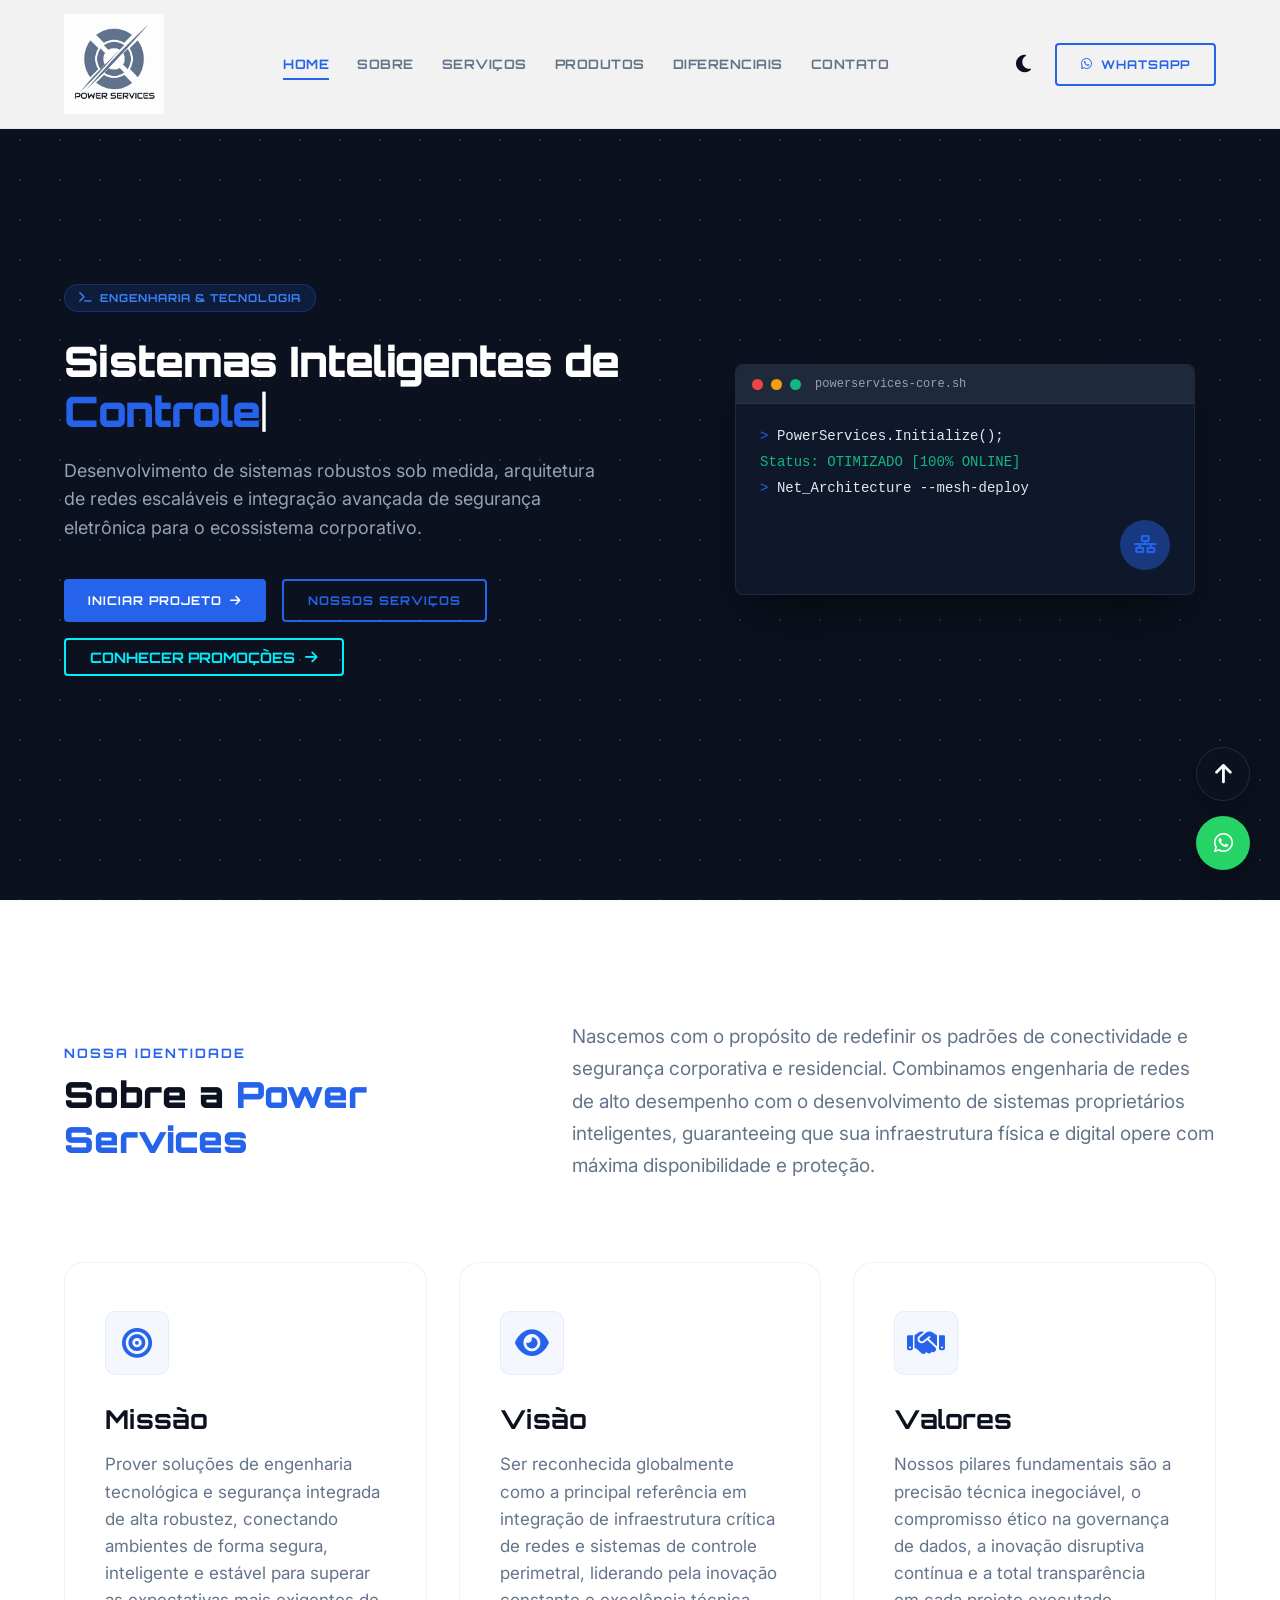
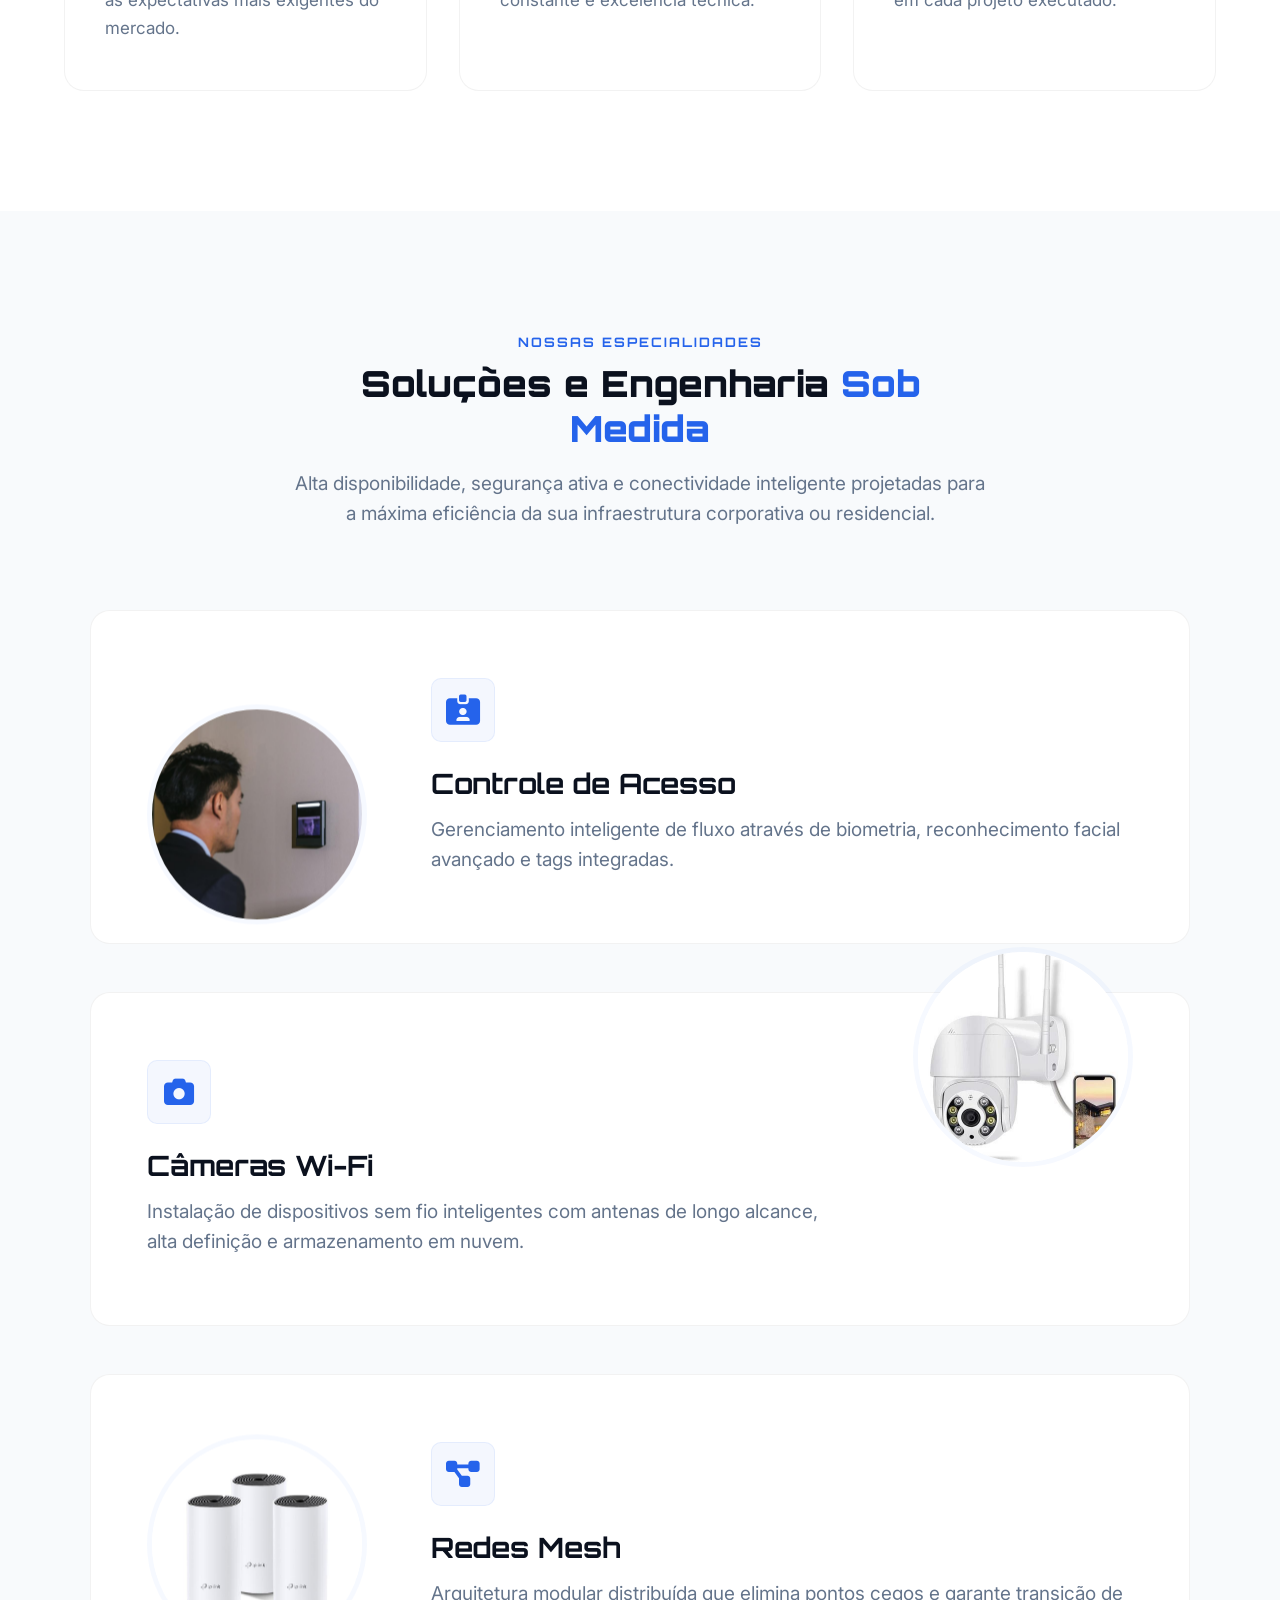
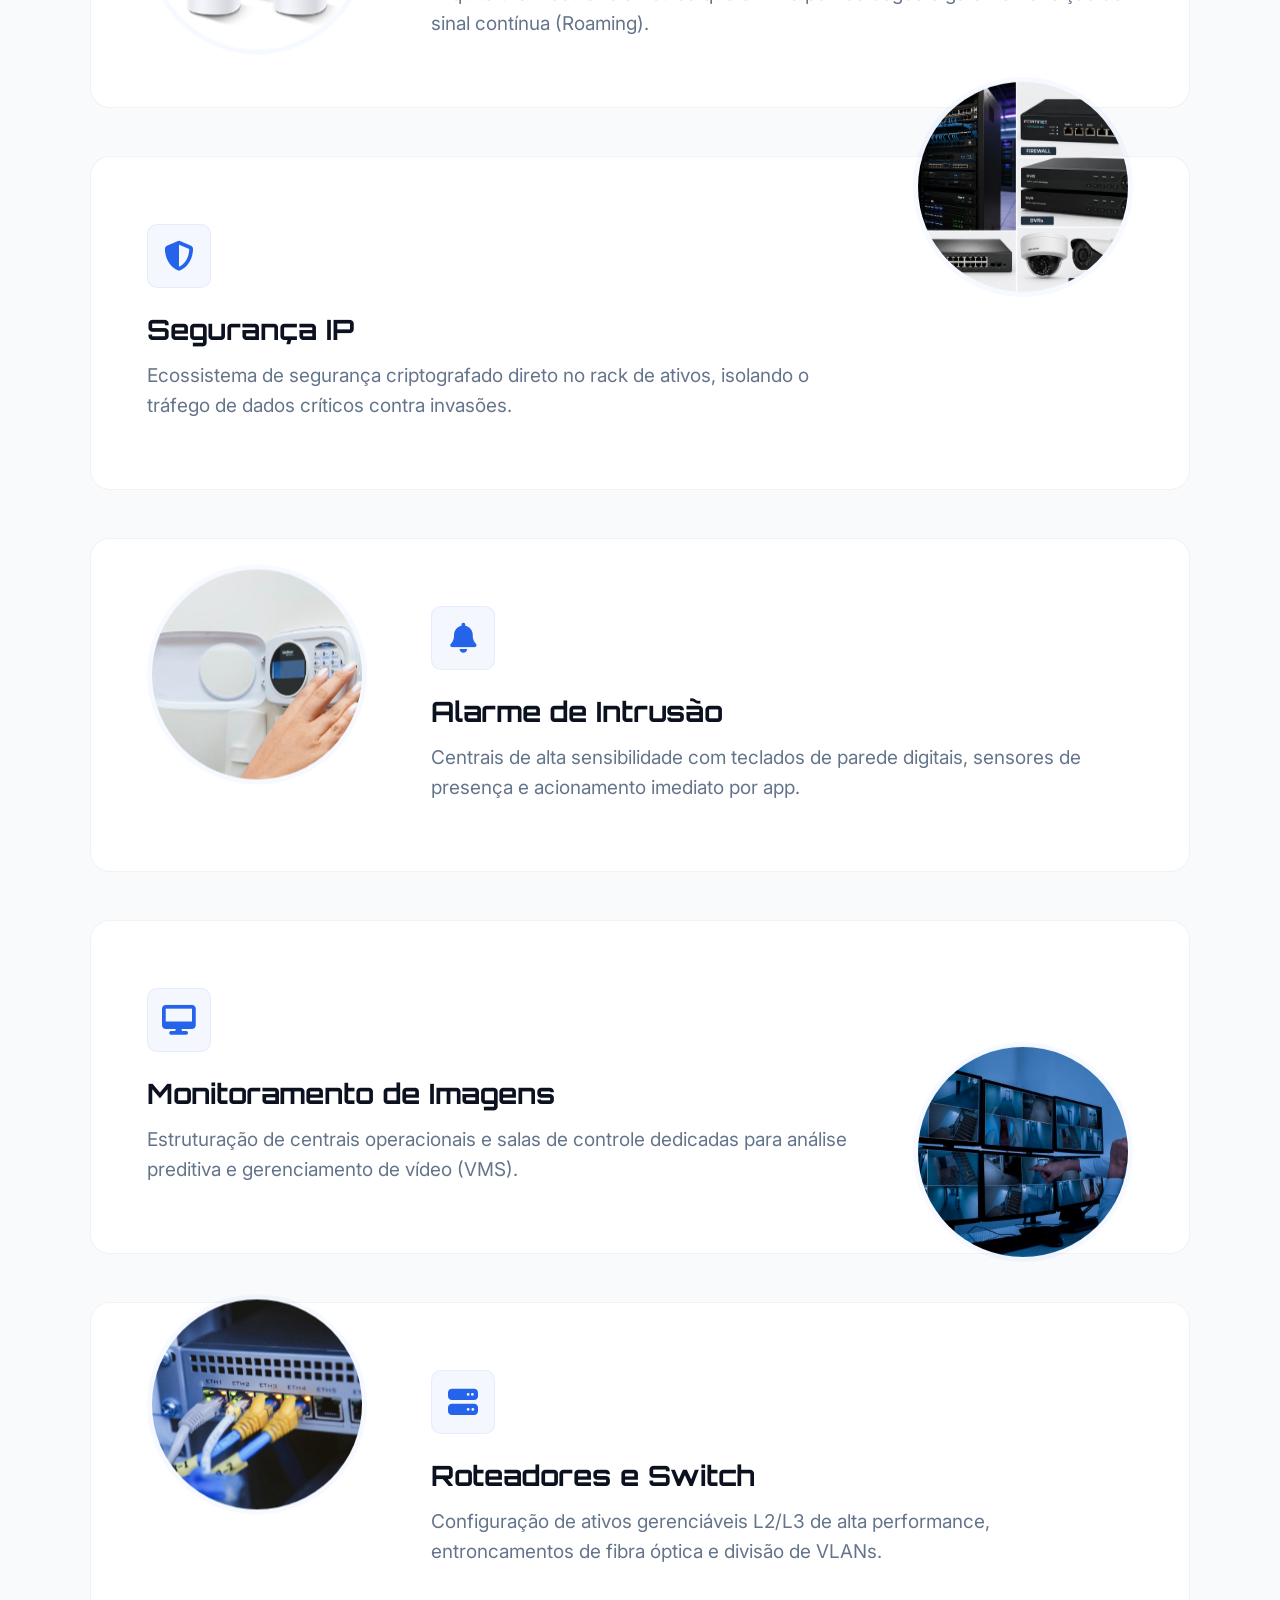
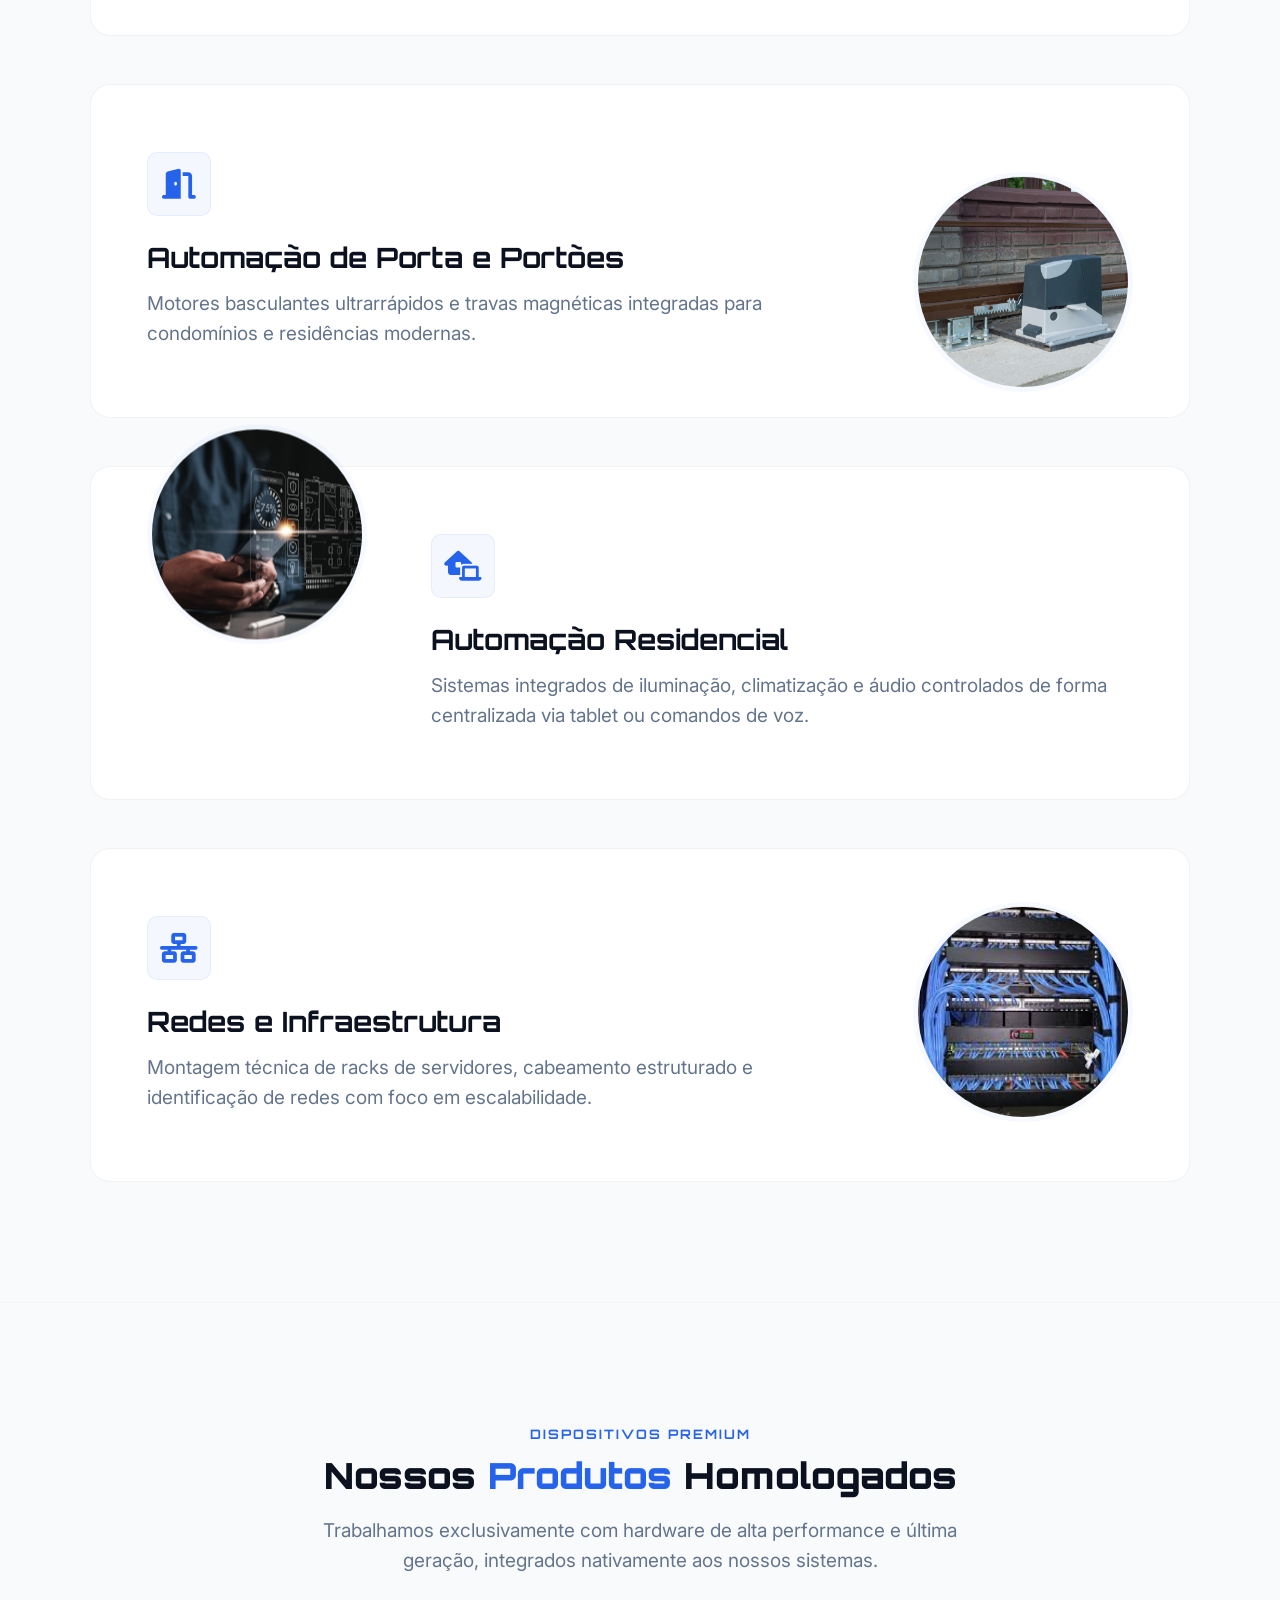
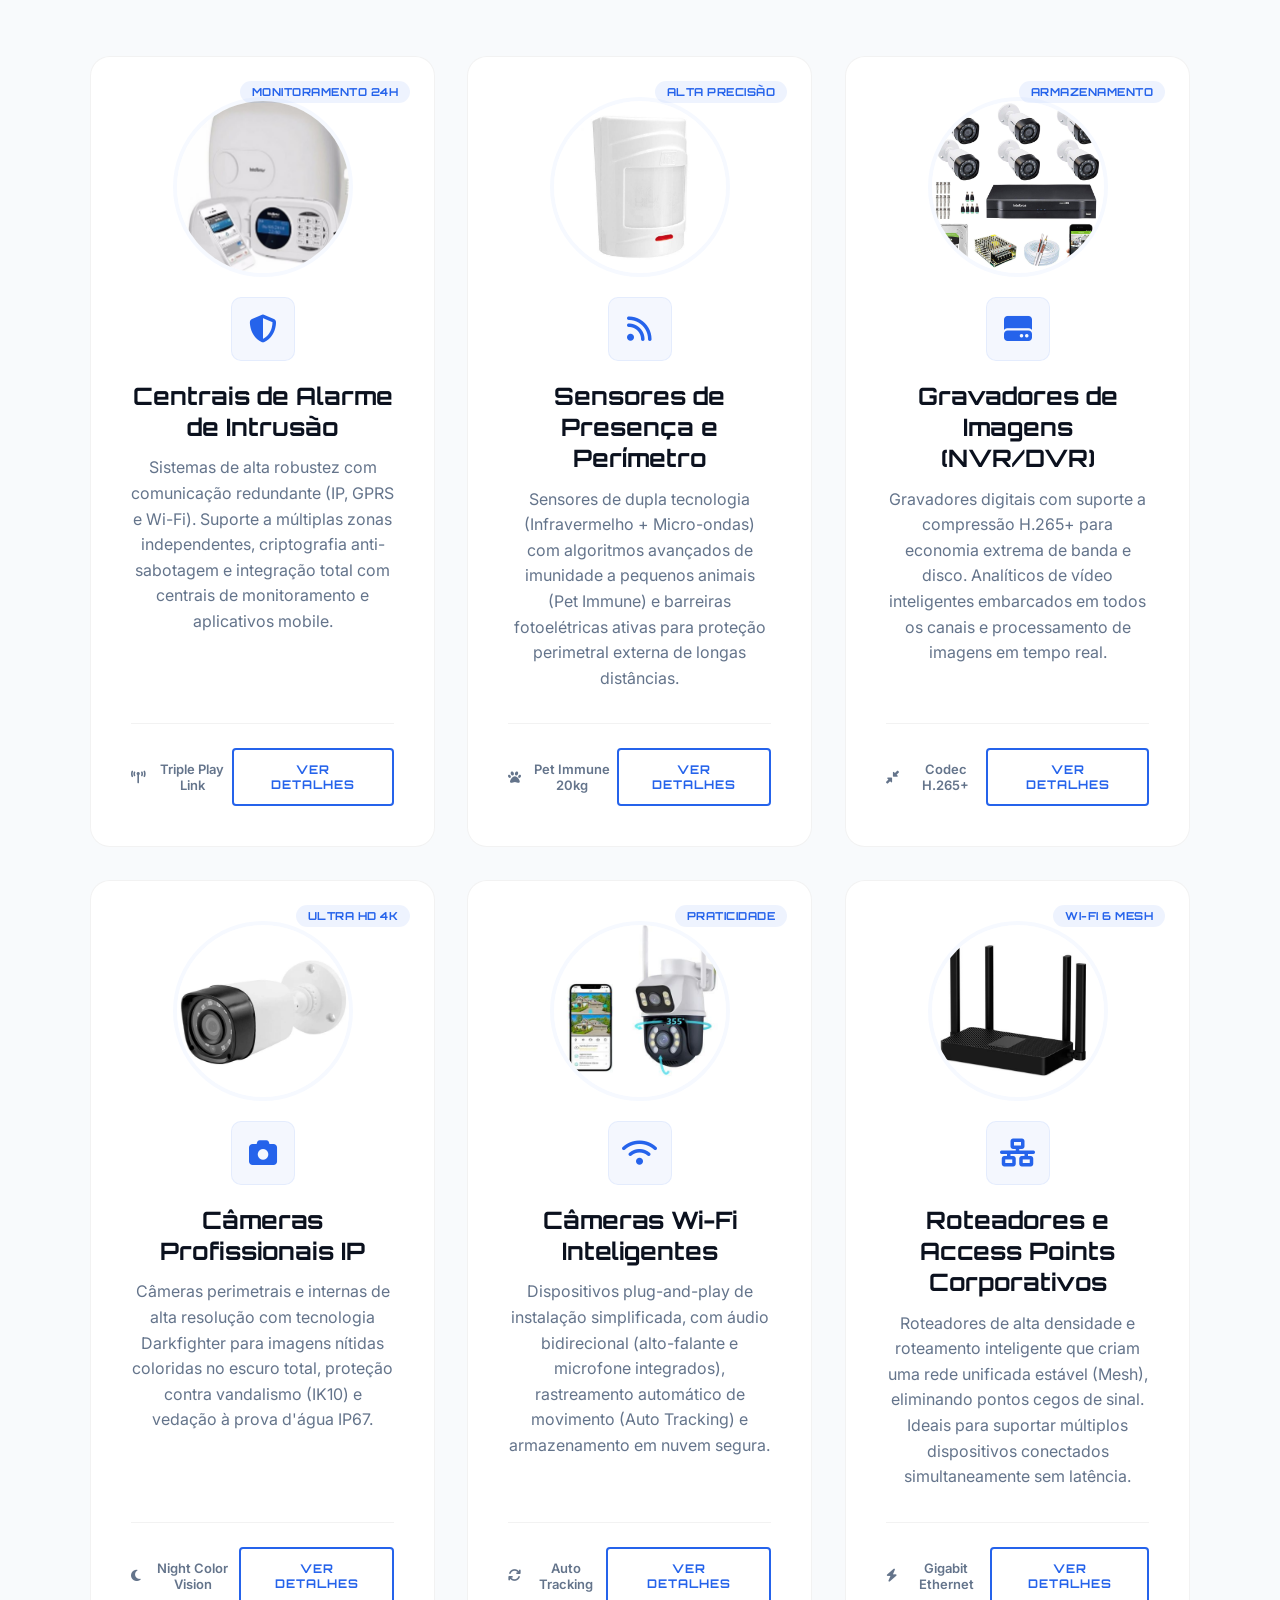
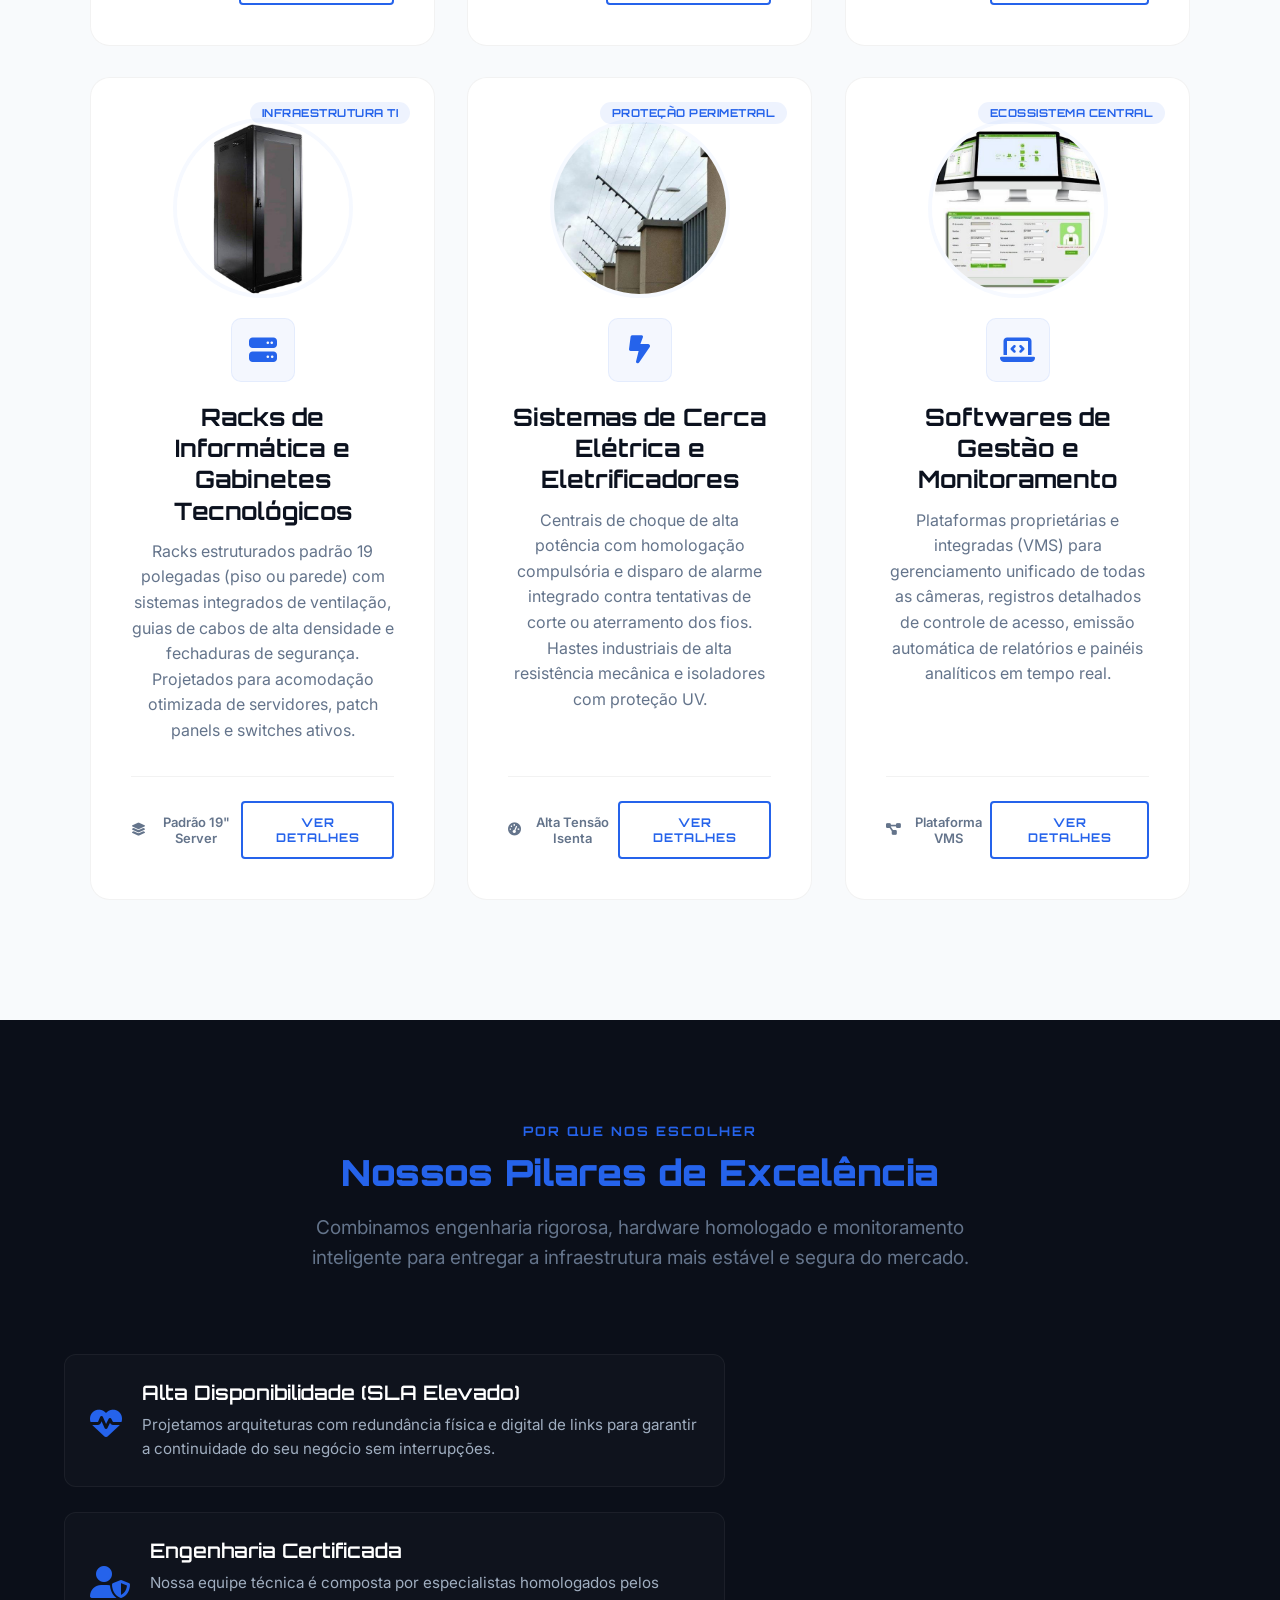
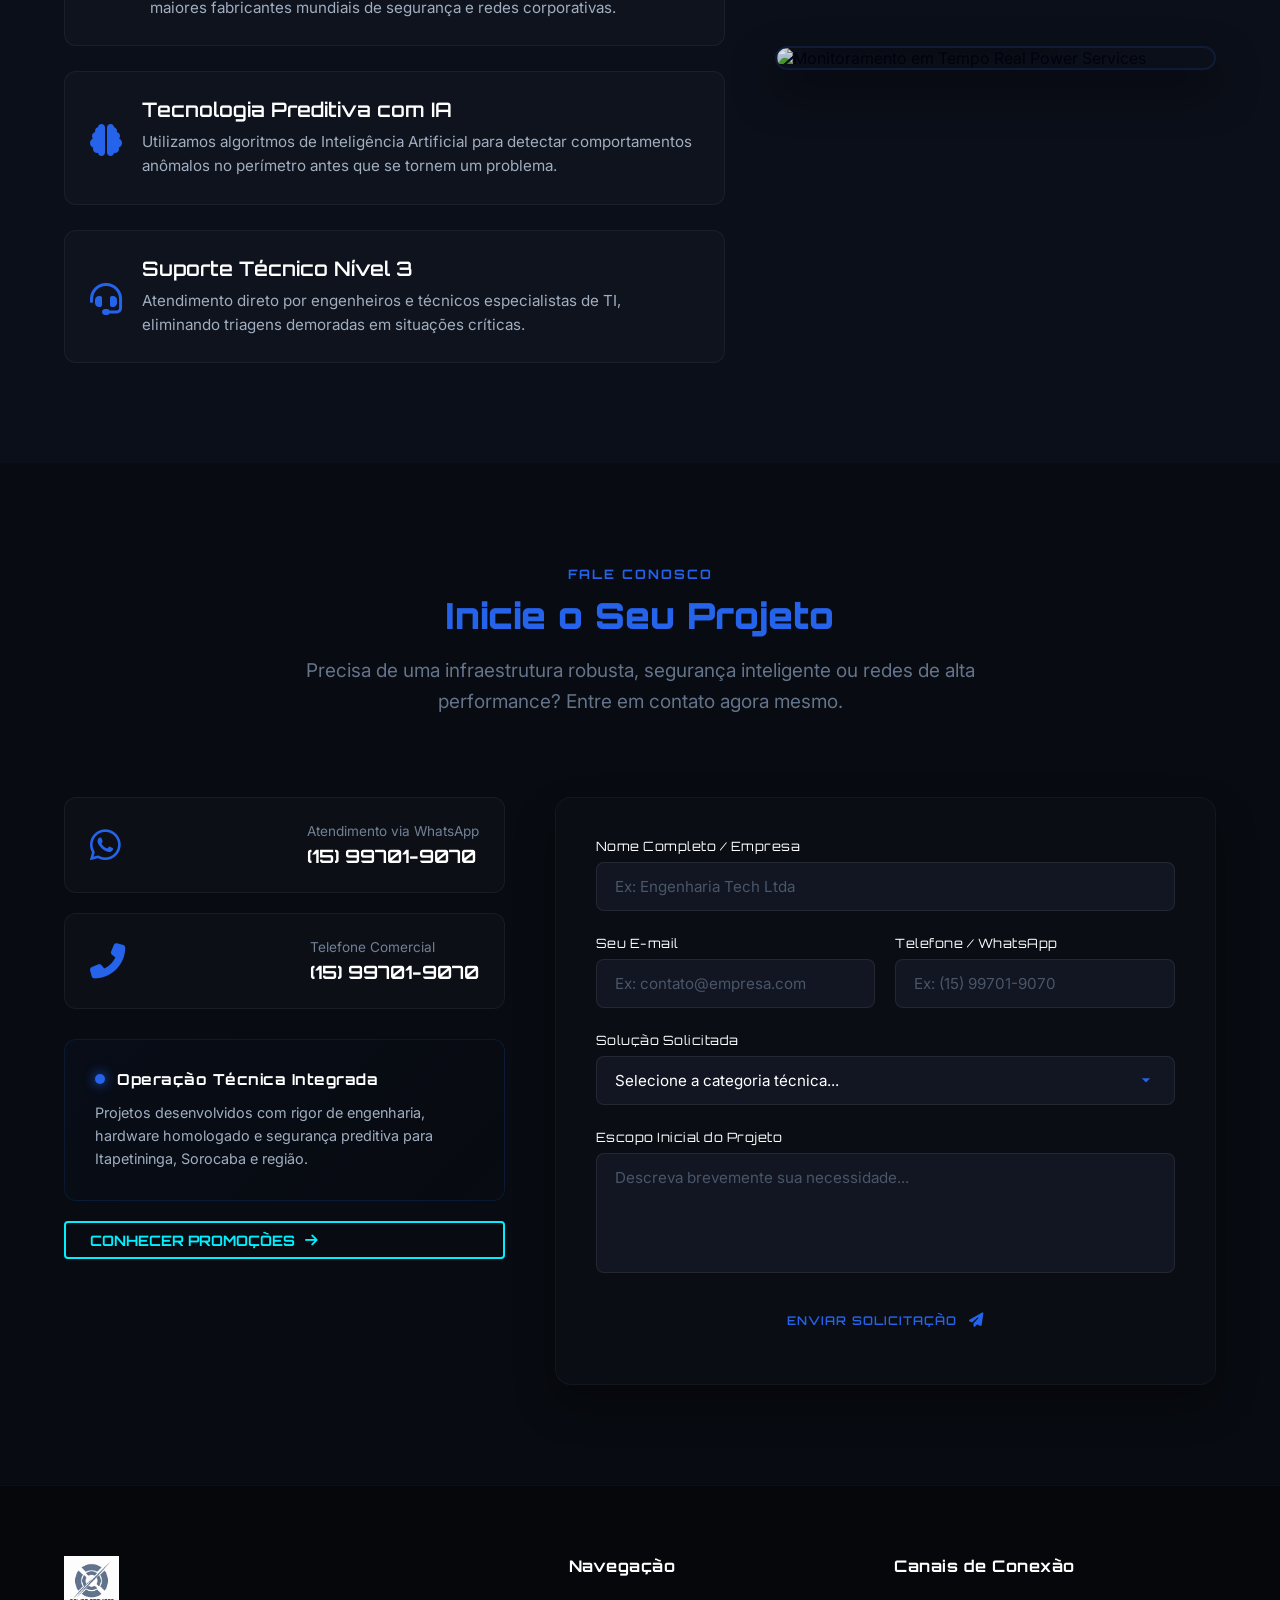
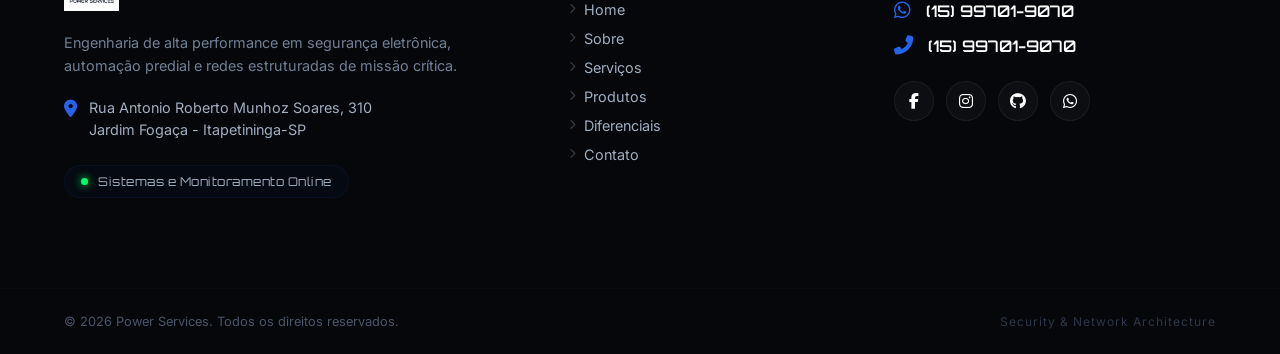
==== commit d3d2cdad: "Revisão pahina index" ====
--- a/index.html
+++ b/index.html
@@ -240,7 +240,7 @@
               </div>
 
               <div class="service-card-tech">
-                  <img src="img/Segurança Ip.jpg" alt="Rack de equipamentos IP" class="service-img-tech">
+                  <img src="img/redes.png" alt="Rack de equipamentos IP" class="service-img-tech">
                   <div class="service-card-content-tech">
                       <div class="service-icon-box-tech">
                           <i class="fas fa-shield-halved"></i>
@@ -583,7 +583,7 @@
                     </div>
 
                     
-                    <a href="landing.html" class="btn-promo-hero">Conhecer Promoções <i class="fas fa-arrow-right"></i>
+                    <a href="landpage.html" class="btn-promo-hero">Conhecer Promoções <i class="fas fa-arrow-right"></i>
                     </a>
 
 
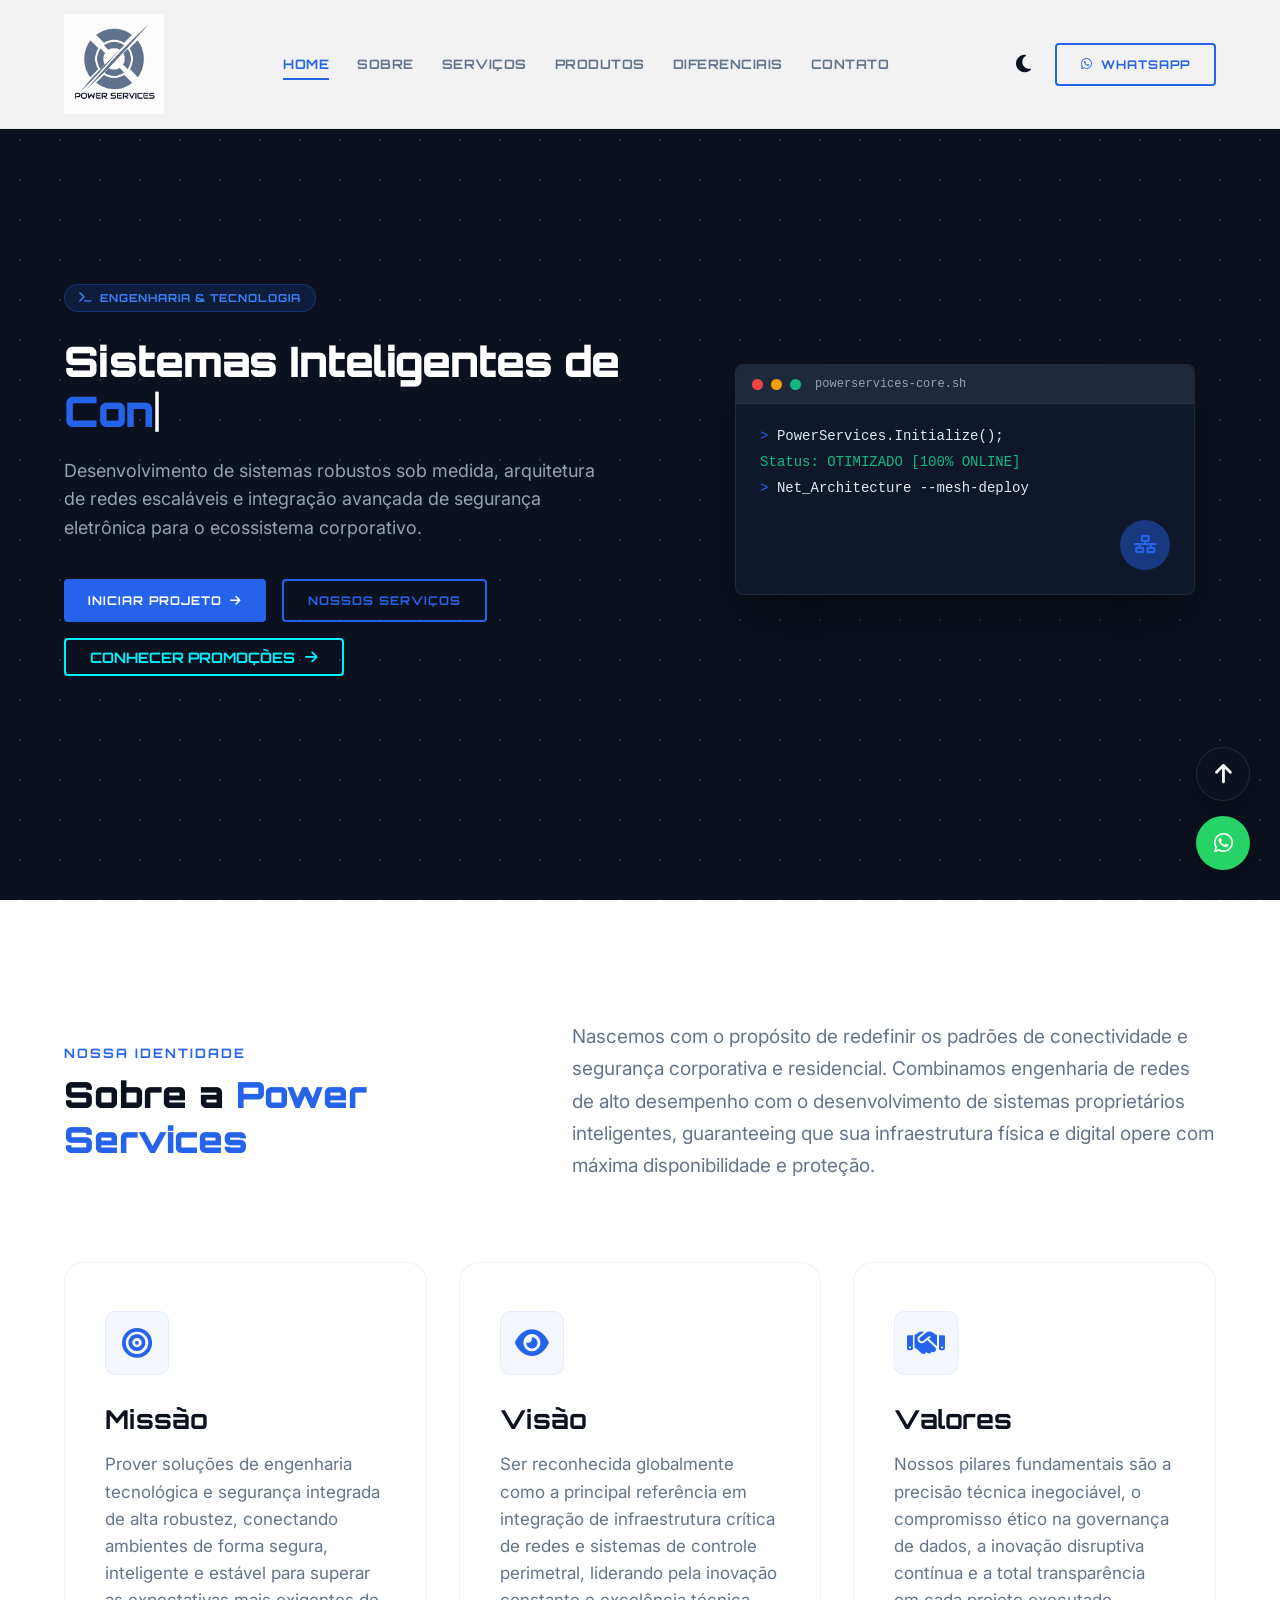
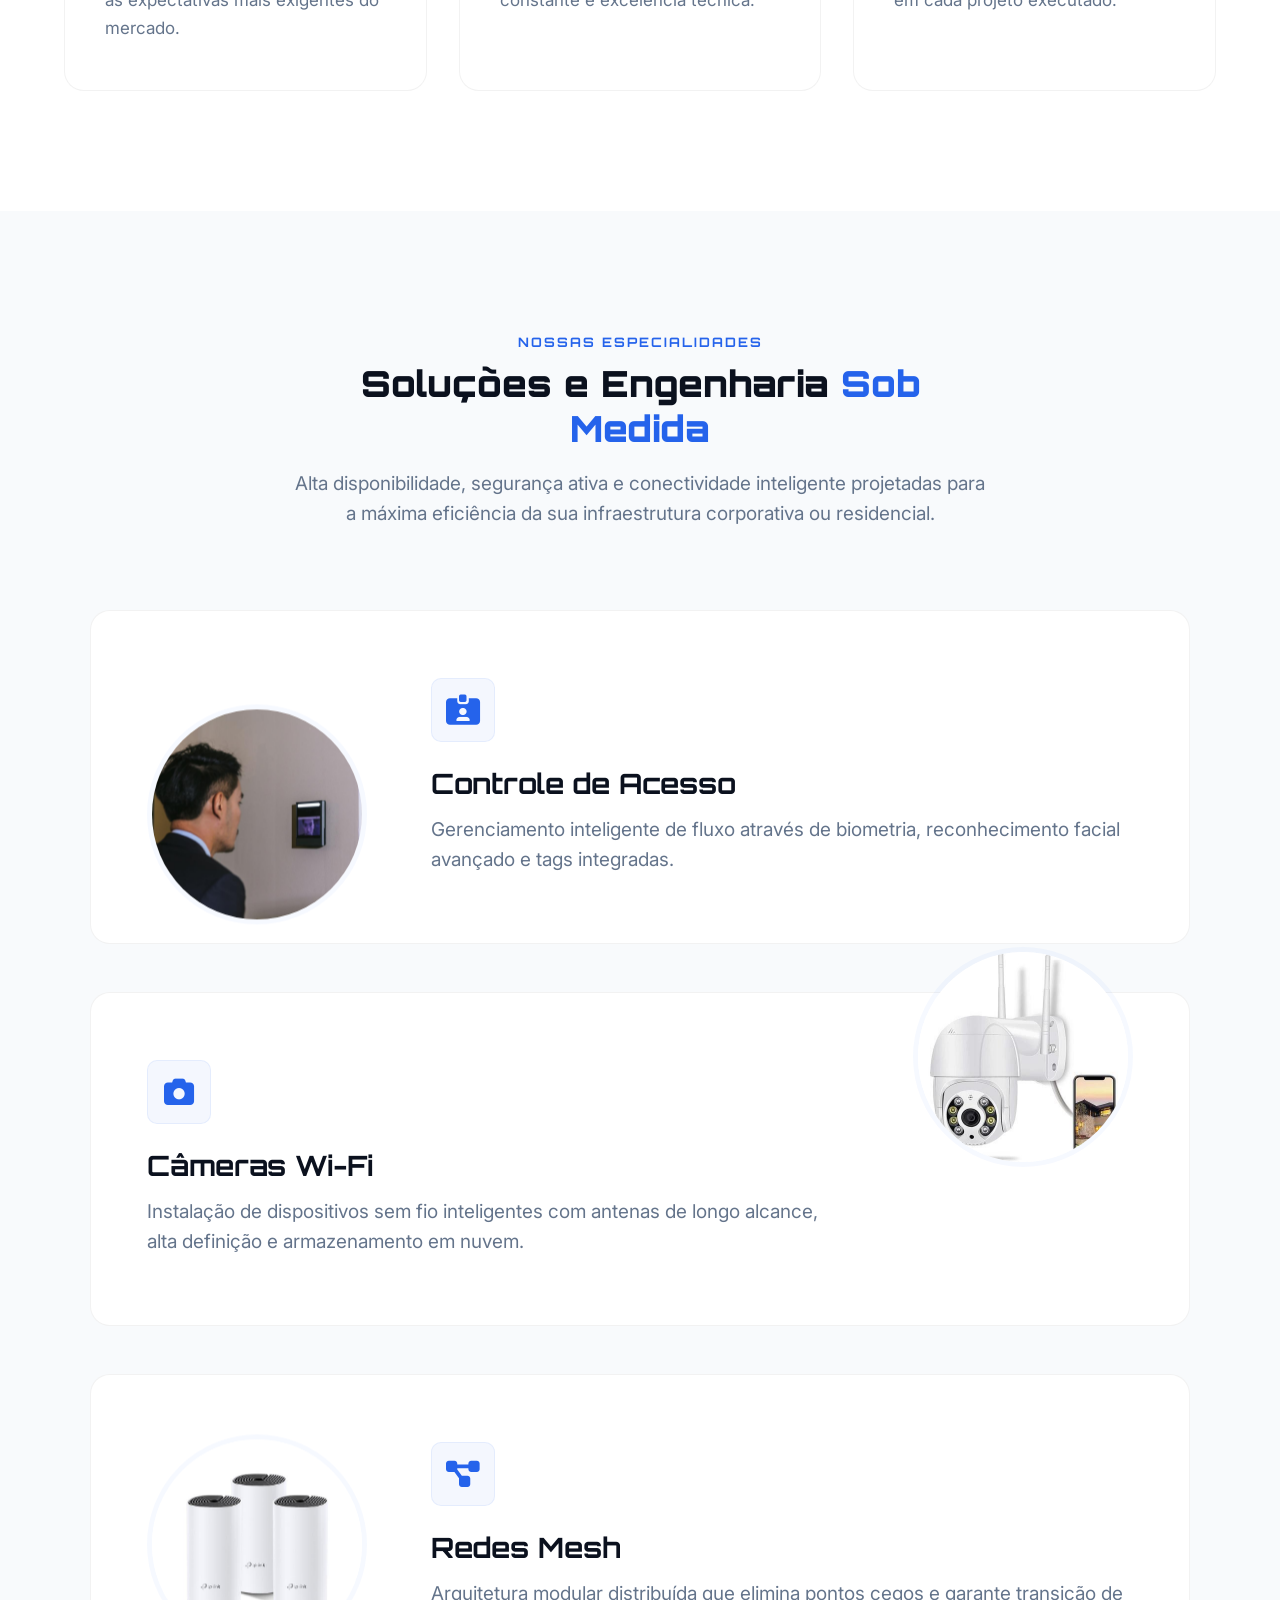
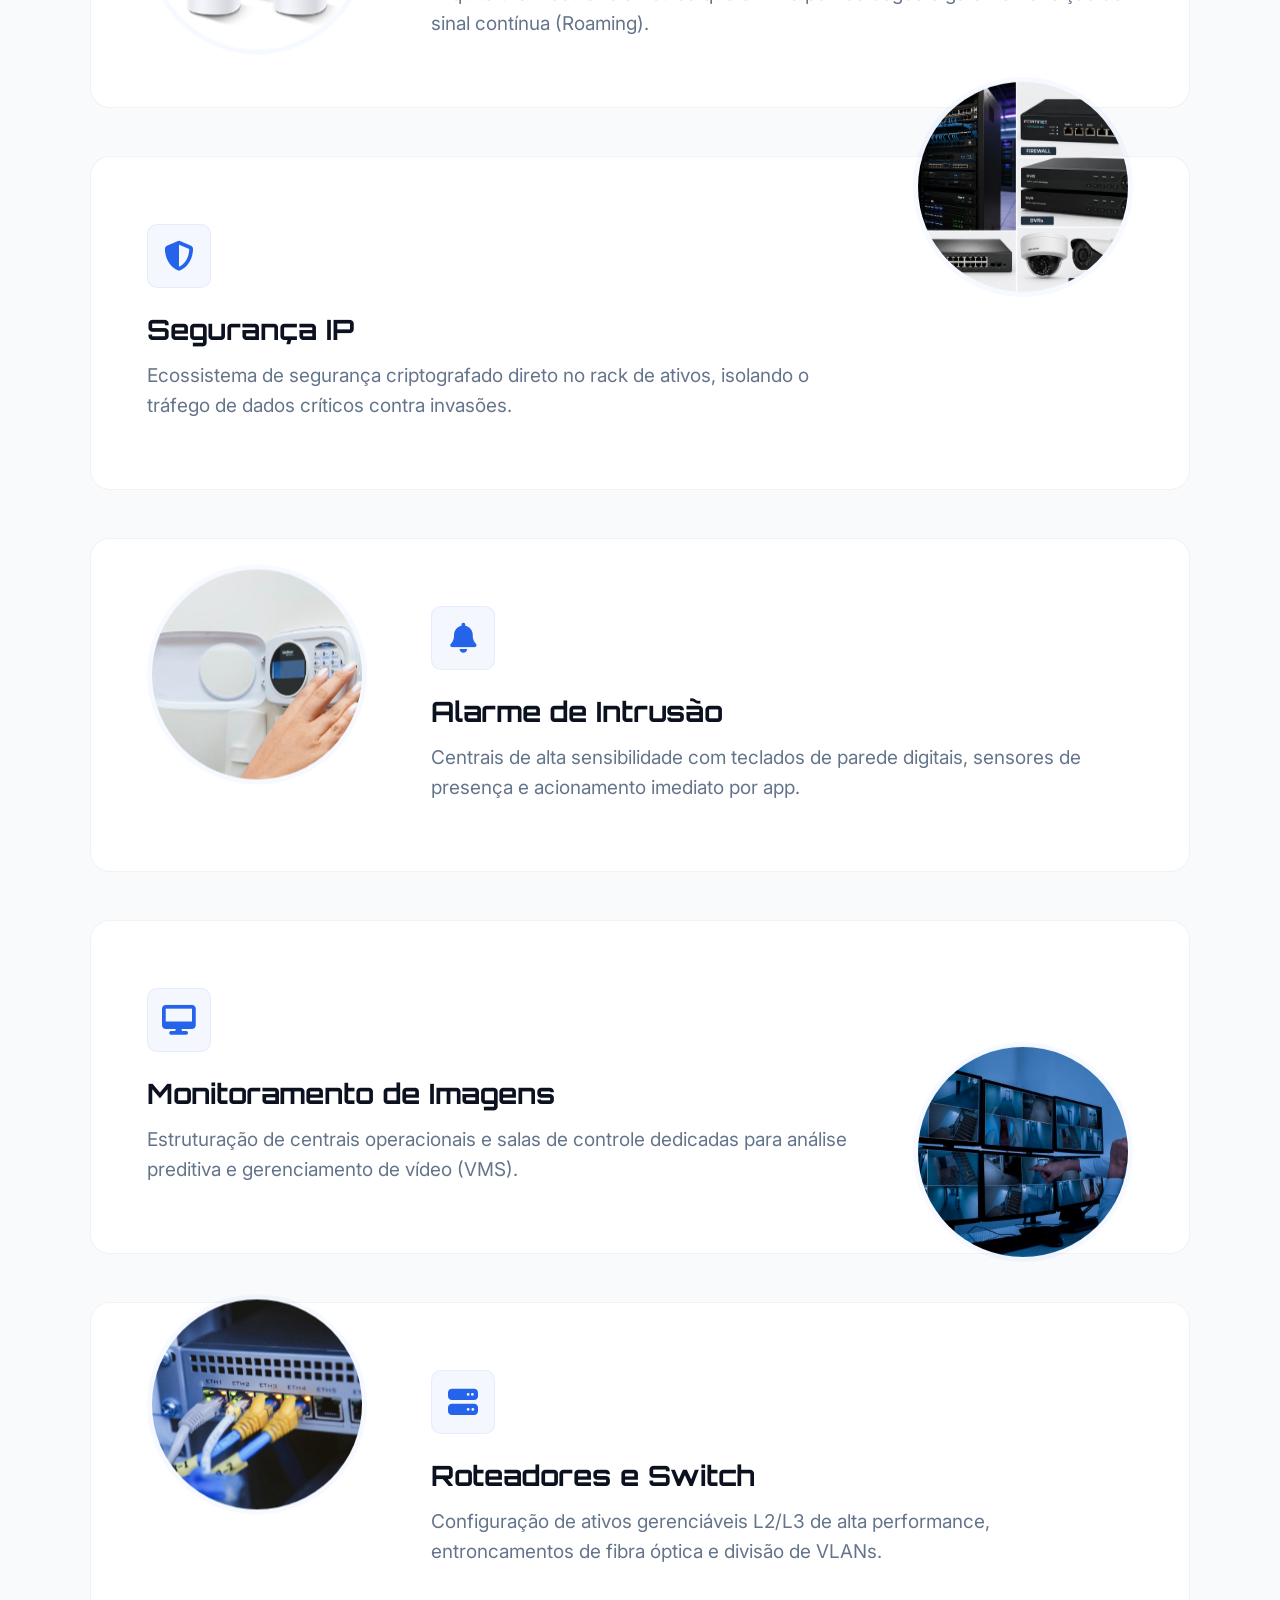
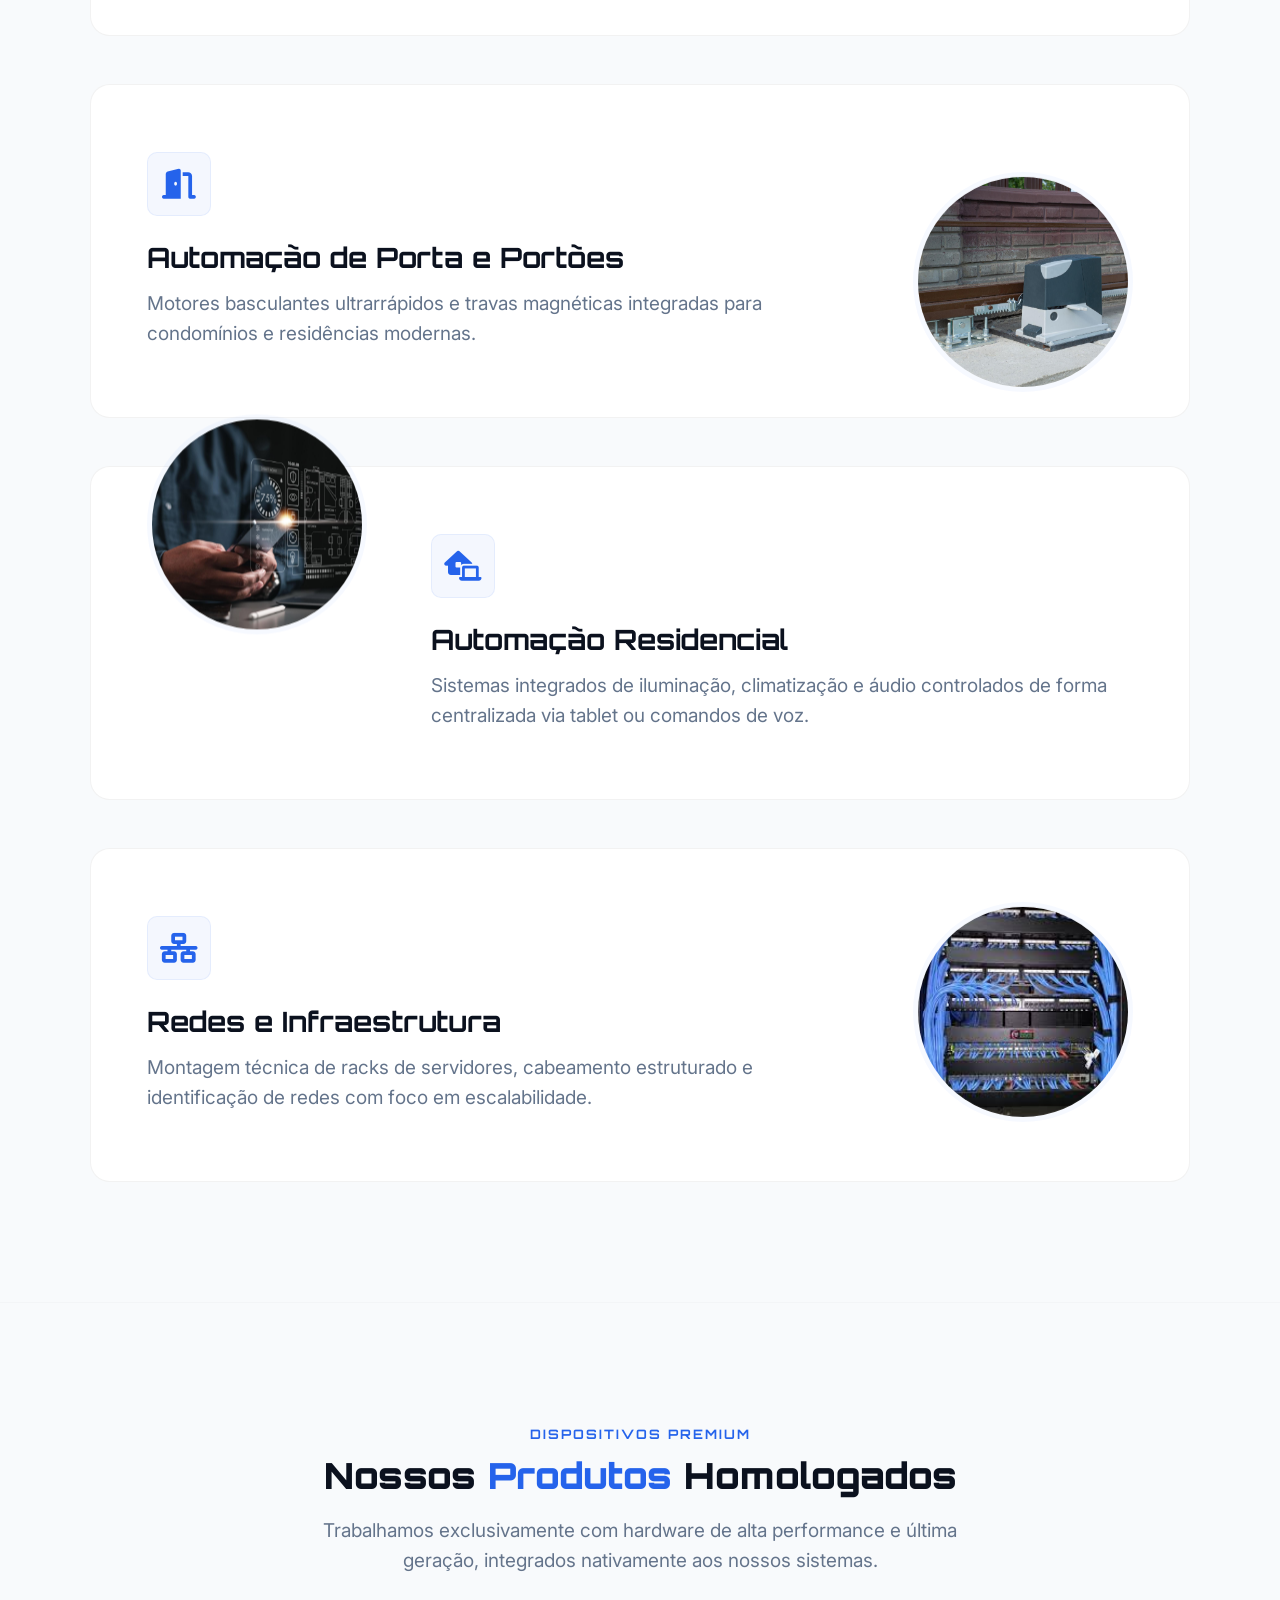
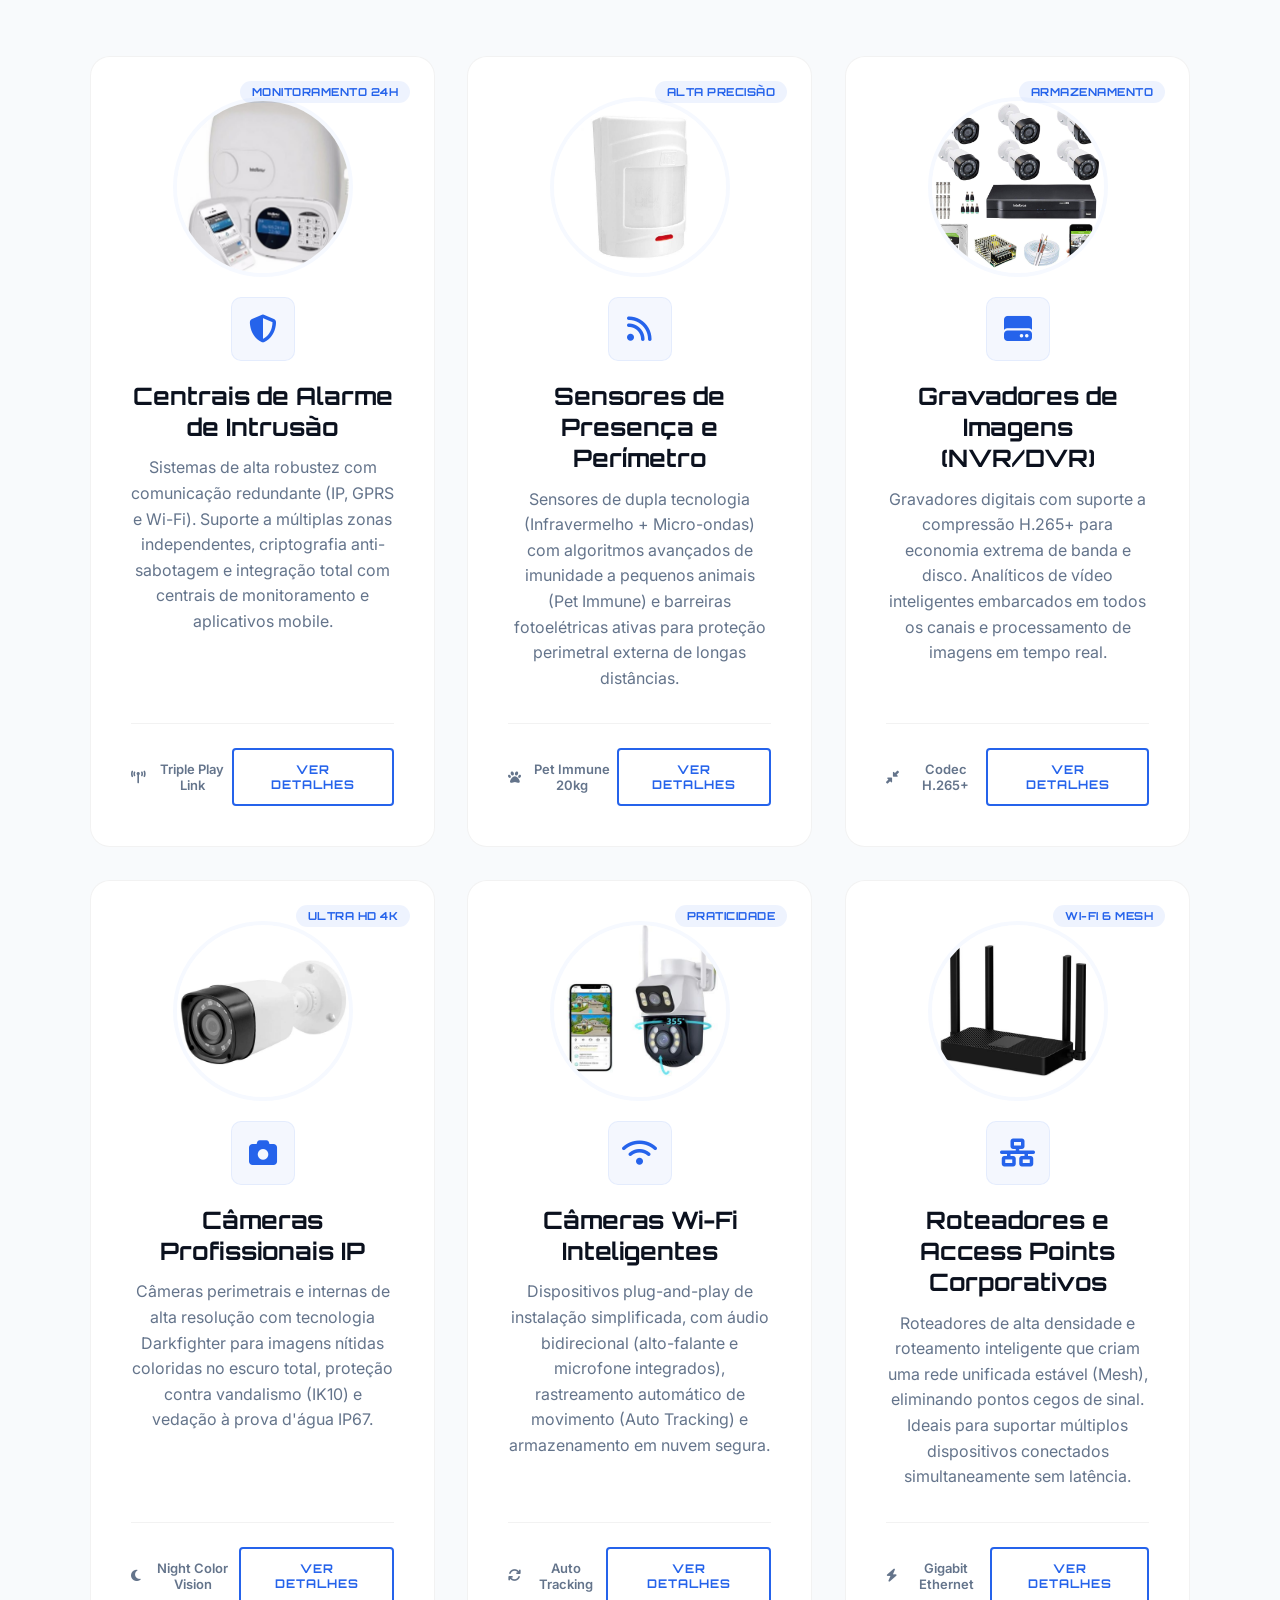
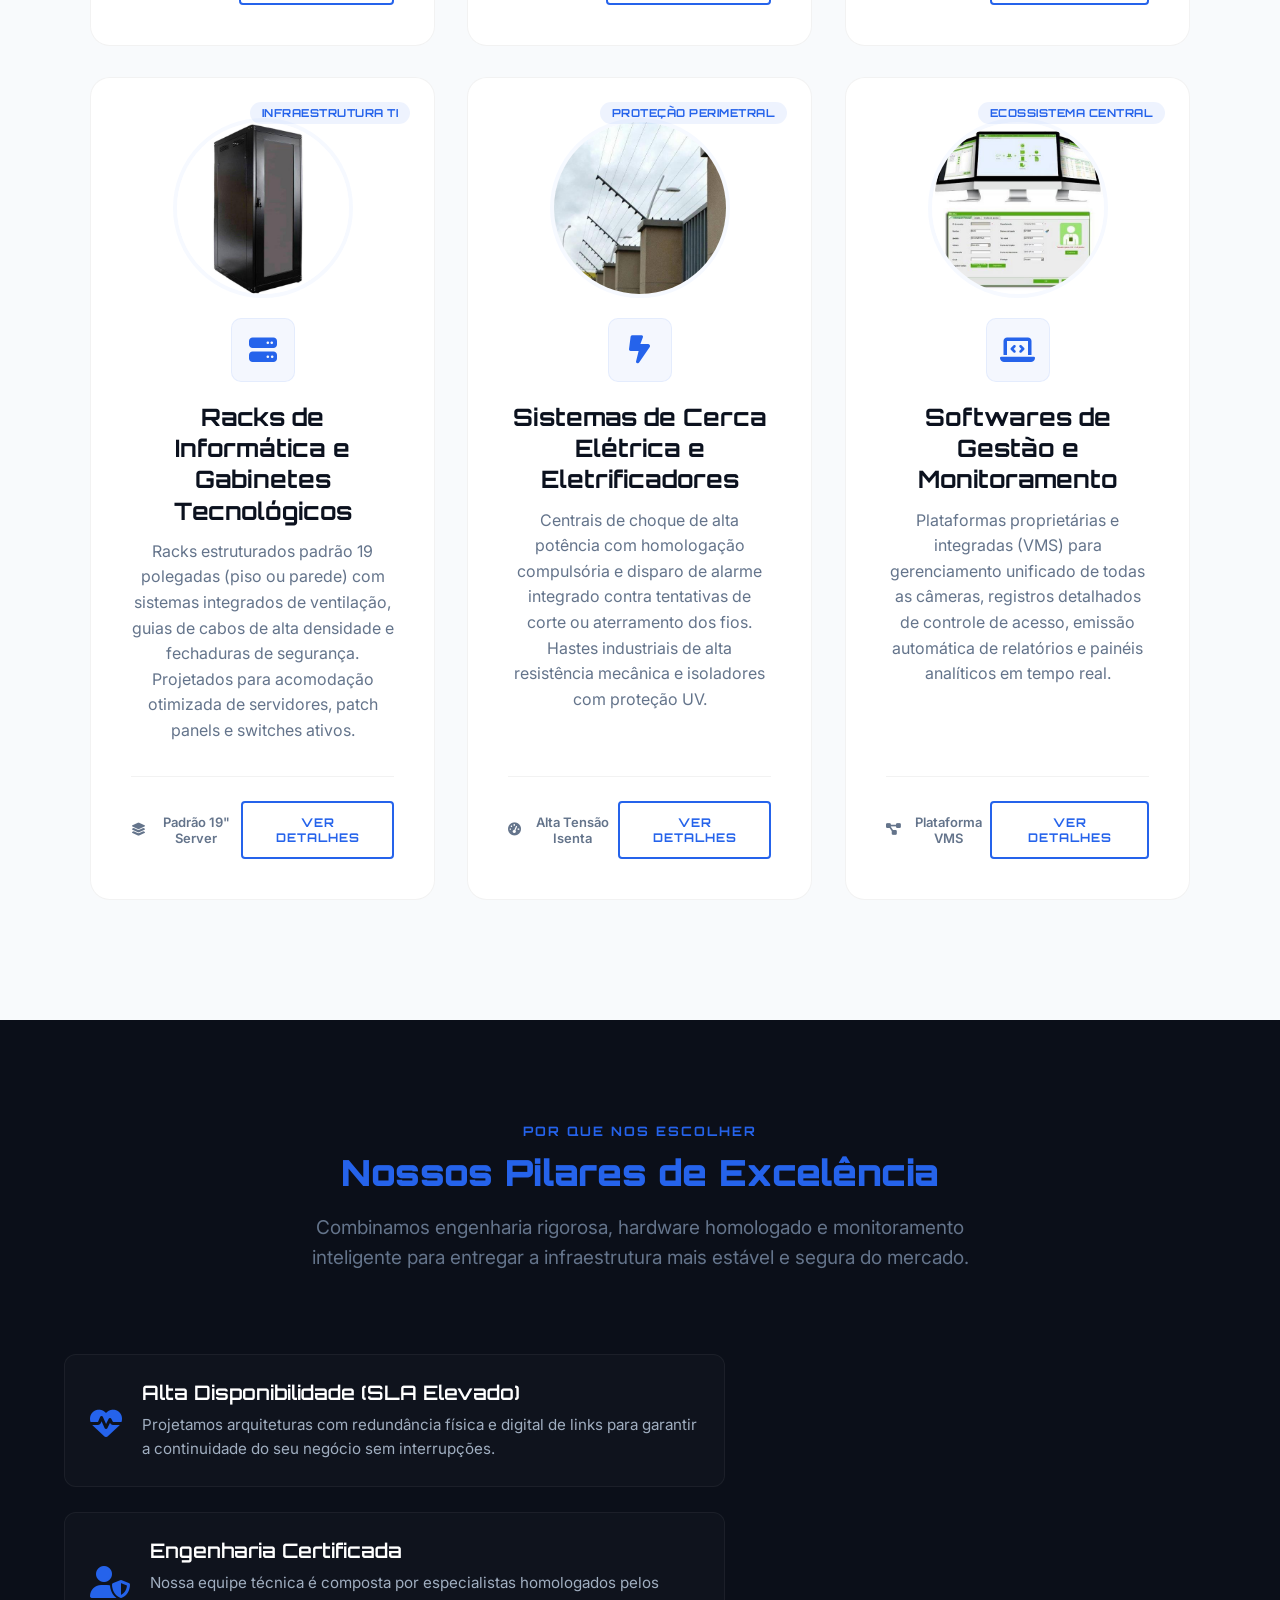
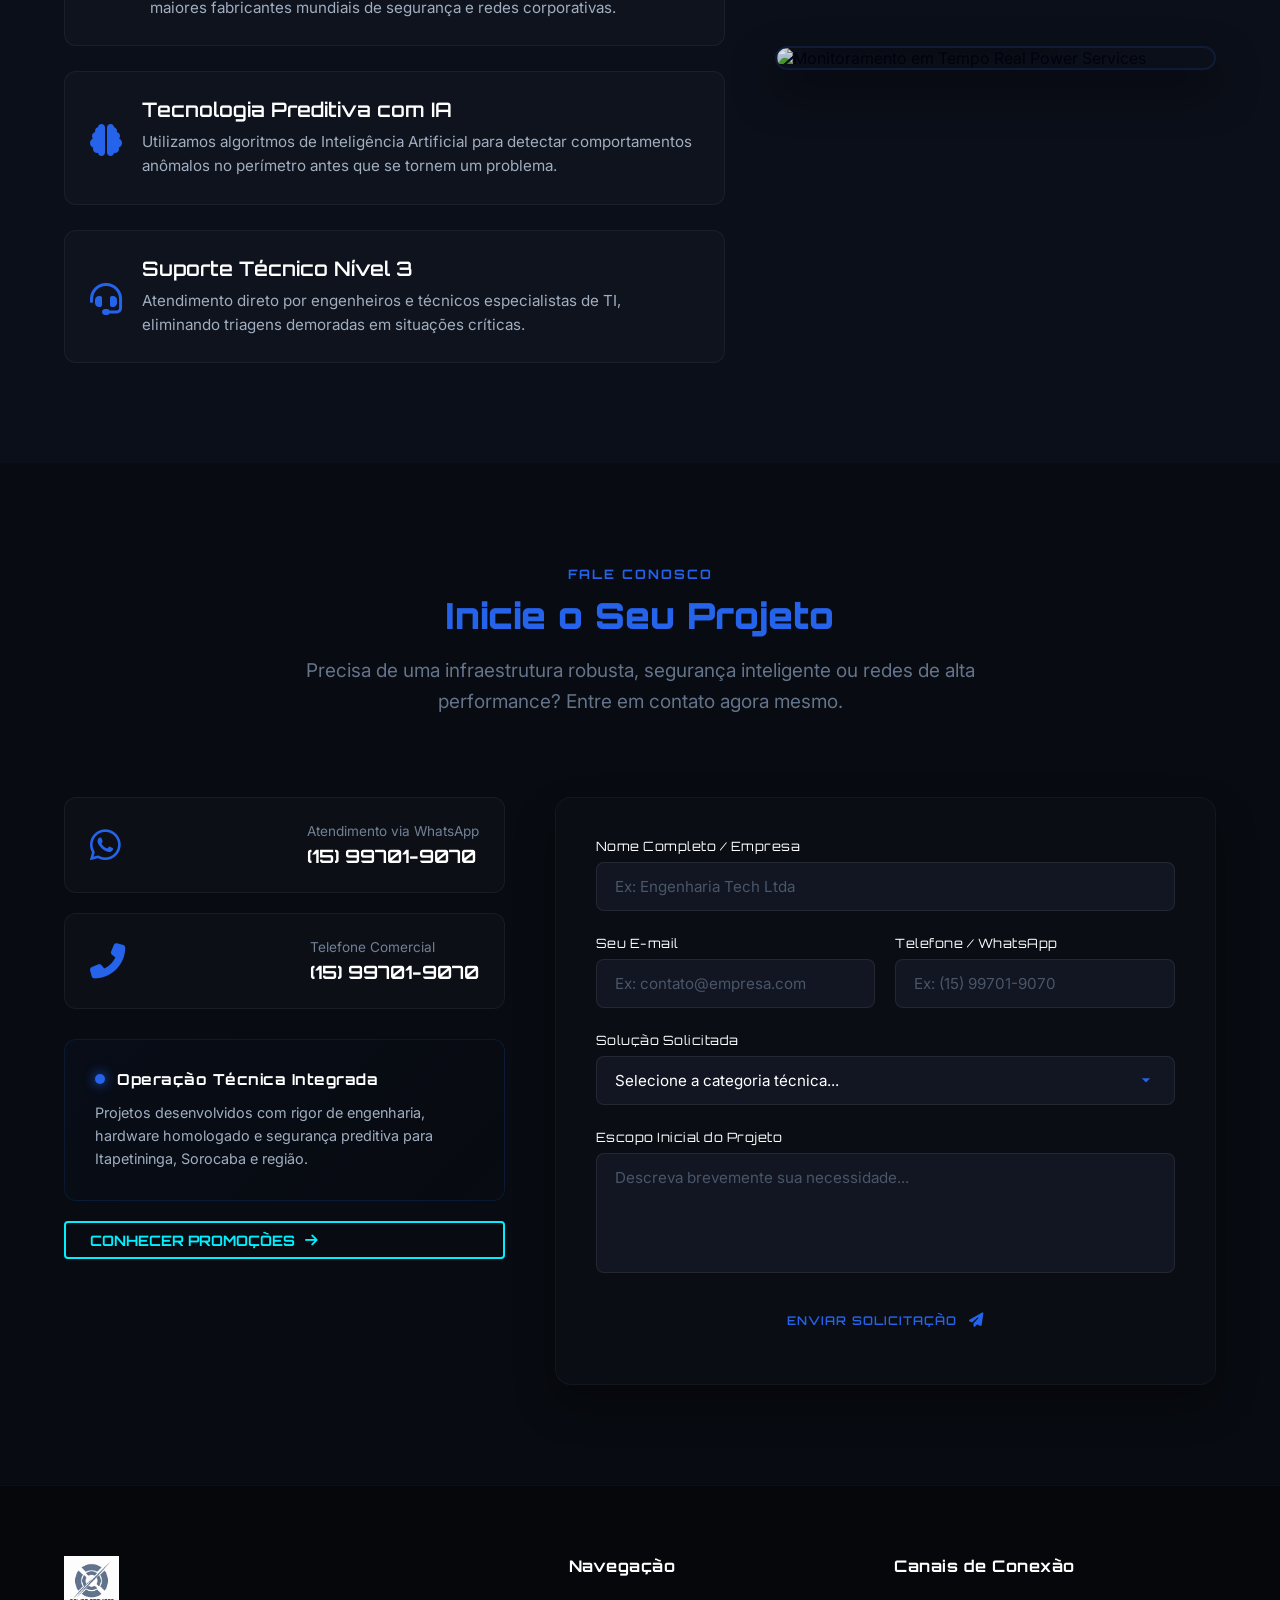
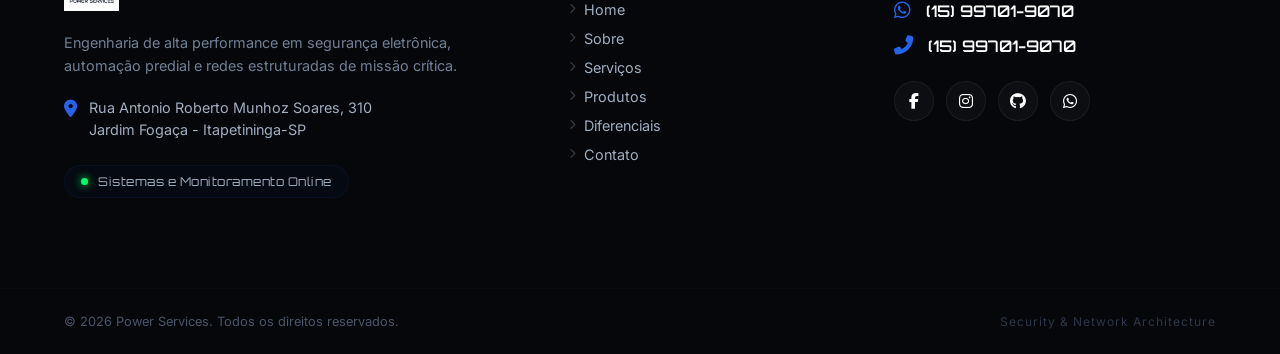
==== commit b7c84fa1: "Criação do cartao on line" ====
--- a/index.html
+++ b/index.html
@@ -1,5 +1,5 @@
 <!DOCTYPE html>
-<html lang="pt-br">
+<html lang="pt-BR">
 <head>
   <meta charset="UTF-8">
   <meta http-equiv="X-UA-Compatible" content="IE=edge">
